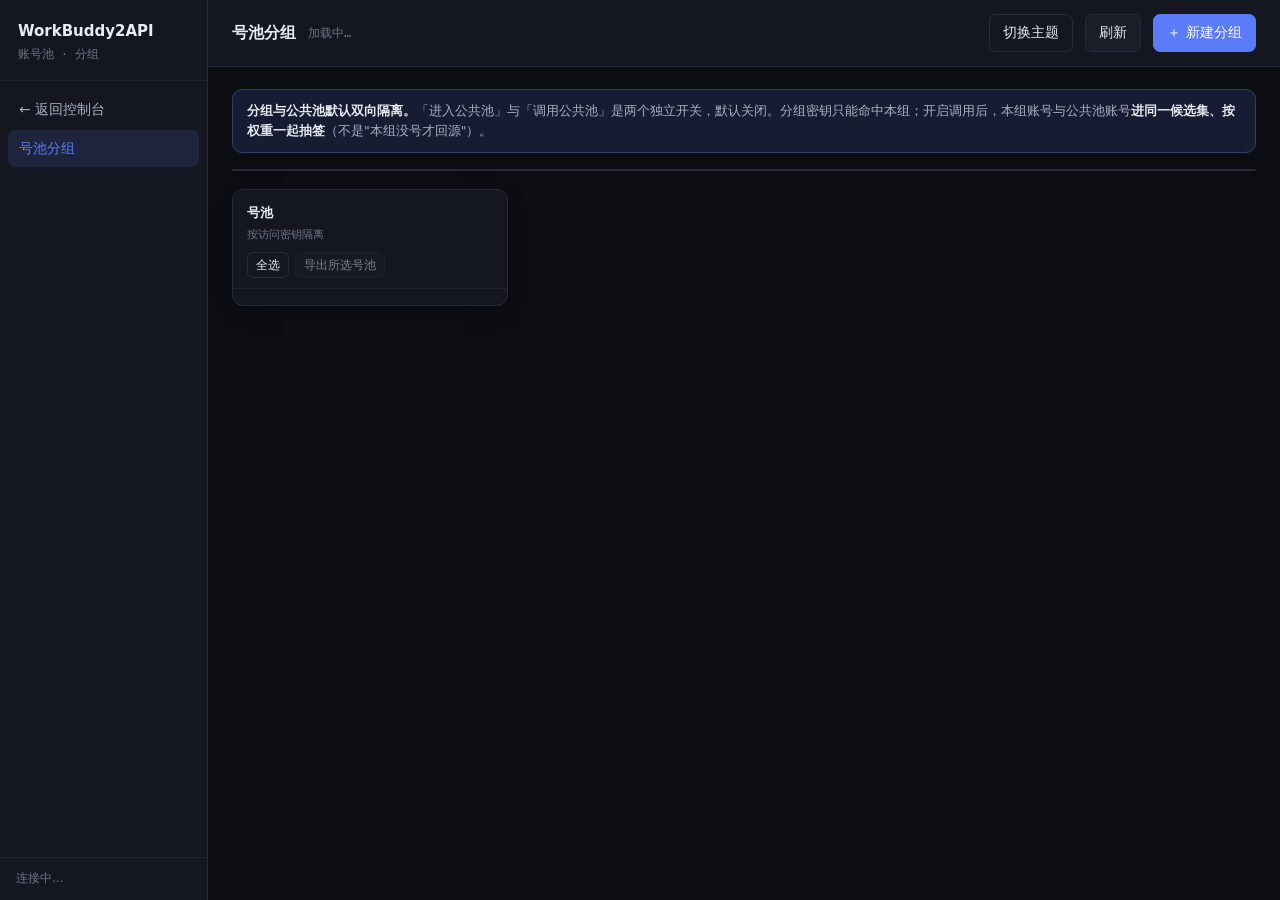
==== internal/panel/groups.html @ 98d79357 "feat(panel): 全部签到改弹窗逐号可见、401 失效自动归组、主页分组卡对齐分组页 三件事一起改：主页「全部签到」只把活丢给后台排程、页面看不到逐号结果； 401 失效号散落在各分组里没人收" ====
<!DOCTYPE html>
<html lang="zh-CN" data-theme="dark">
<head>
<meta charset="utf-8">
<meta name="viewport" content="width=device-width, initial-scale=1">
<title>WorkBuddy2API · 号池分组</title>
<style>
:root { --bg:#0c0e14; --surface:#14171f; --surface-2:#1a1e28; --raise:#202531; --line:#262c3a; --line-soft:#1e232e; --ink:#e8ebf2; --ink-2:#a8b0c2; --ink-3:#6b7488; --accent:#5b7cfa; --accent-ink:#fff; --accent-soft:rgba(91,124,250,.13); --ok:#3ddc97; --ok-soft:rgba(61,220,151,.12); --warn:#f5b544; --warn-soft:rgba(245,181,68,.12); --bad:#f0655f; --bad-soft:rgba(240,101,95,.12); --violet:#c084fc; --violet-soft:rgba(192,132,252,.12); --shadow:0 1px 2px rgba(0,0,0,.4),0 8px 24px -12px rgba(0,0,0,.5); --mono:ui-monospace,"Cascadia Mono","SF Mono",Consolas,monospace; --sans:system-ui,-apple-system,"Segoe UI","PingFang SC","Microsoft YaHei",sans-serif; }
[data-theme="light"] { --bg:#f4f5f8; --surface:#fff; --surface-2:#f8f9fb; --raise:#fff; --line:#e2e5ec; --line-soft:#eceef3; --ink:#14171f; --ink-2:#545c6e; --ink-3:#8b93a5; --accent:#3d5fe0; --accent-soft:rgba(61,95,224,.09); --ok:#0f9d63; --ok-soft:rgba(15,157,99,.1); --warn:#b47611; --warn-soft:rgba(180,118,17,.11); --bad:#cf3b34; --bad-soft:rgba(207,59,52,.09); --violet:#7c3aed; --violet-soft:rgba(124,58,237,.09); --shadow:0 1px 2px rgba(16,20,32,.06),0 8px 24px -14px rgba(16,20,32,.14); }
* { box-sizing:border-box; margin:0; padding:0; }
body { background:var(--bg); color:var(--ink); font:14px/1.55 var(--sans); -webkit-font-smoothing:antialiased; }
[hidden] { display:none!important; }
button { font:inherit; color:var(--ink); background:var(--surface-2); border:1px solid var(--line); border-radius:7px; padding:7px 13px; cursor:pointer; }
button:hover:not(:disabled) { border-color:var(--accent); }
button:disabled { opacity:.5; cursor:default; }
button.primary { background:var(--accent); border-color:var(--accent); color:#fff; font-weight:550; }
button.ghost { background:transparent; }
button.danger { color:var(--bad); }
button.xs { padding:3px 8px; font-size:12px; border-radius:6px; white-space:nowrap; }
input,select,textarea { font:inherit; color:var(--ink); background:var(--surface-2); border:1px solid var(--line); border-radius:7px; padding:7px 10px; width:100%; }
input:focus,select:focus,textarea:focus { outline:none; border-color:var(--accent); }
.shell { display:grid; grid-template-columns:208px 1fr; min-height:100vh; }
.nav { background:var(--surface); border-right:1px solid var(--line); display:flex; flex-direction:column; position:sticky; top:0; height:100vh; }
.brand { padding:20px 18px 16px; border-bottom:1px solid var(--line-soft); }
.brand .name { font-weight:650; font-size:15px; }
.brand .sub { color:var(--ink-3); font-size:11.5px; font-family:var(--mono); margin-top:3px; }
.nav ul { list-style:none; padding:10px 8px; flex:1; }
.nav a { display:flex; align-items:center; gap:10px; padding:8px 11px; margin-bottom:2px; color:var(--ink-2); text-decoration:none; border-radius:7px; font-size:13.5px; }
.nav a:hover { background:var(--surface-2); color:var(--ink); }
.nav a.on { background:var(--accent-soft); color:var(--accent); font-weight:550; }
.nav .sig { padding:12px 16px; border-top:1px solid var(--line-soft); font-size:11.5px; color:var(--ink-3); }
.main { min-width:0; }
.topbar { display:flex; align-items:center; gap:12px; padding:14px 24px; border-bottom:1px solid var(--line); background:var(--surface); position:sticky; top:0; z-index:20; flex-wrap:wrap; }
.topbar h2 { font-size:15.5px; font-weight:620; white-space:nowrap; }
.topbar .meta { color:var(--ink-3); font-size:12px; font-family:var(--mono); white-space:nowrap; }
.topbar .grow { flex:1; }
.view { padding:22px 24px 64px; max-width:1560px; margin:0 auto; }
.notice { display:flex; gap:10px; padding:11px 14px; border:1px solid color-mix(in srgb,var(--accent) 24%,var(--line)); background:var(--accent-soft); border-radius:10px; margin-bottom:16px; font-size:12.5px; color:var(--ink-2); line-height:1.6; }
.notice b { color:var(--ink); }
.stats { display:grid; grid-template-columns:repeat(5,1fr); border:1px solid var(--line); border-radius:11px; background:var(--surface); overflow:hidden; margin-bottom:18px; box-shadow:var(--shadow); }
.stat { padding:13px 16px; border-right:1px solid var(--line-soft); }
.stat:last-child { border-right:none; }
.stat .v { font:600 25px/1.15 var(--mono); white-space:nowrap; }
.stat .k { color:var(--ink-3); font-size:11.5px; margin-top:5px; }
.stat .k span { display:block; font-size:10.5px; opacity:.8; margin-top:1px; }
.stat.accent .v { color:var(--accent); } .stat.good .v { color:var(--ok); } .stat.warn .v { color:var(--warn); }
.box { background:var(--surface); border:1px solid var(--line); border-radius:11px; box-shadow:var(--shadow); overflow:hidden; }
.gp-layout { display:grid; grid-template-columns:276px minmax(0,1fr); gap:18px; align-items:start; }
.gp-layout > * { min-width:0; }
.gp-rail { position:sticky; top:82px; }
.rail-head { padding:13px 14px 10px; border-bottom:1px solid var(--line-soft); }
.rail-head .t { font-size:13px; font-weight:620; }
.rail-head .d { color:var(--ink-3); font-size:11px; margin-top:3px; }
.rail-list { padding:8px; }
.rail-tools { display:flex; gap:6px; margin-top:9px; align-items:center; }
.rail-tools .hint { font-size:11px; color:var(--ink-3); }
.pool-row { display:flex; align-items:center; gap:7px; margin-bottom:3px; }
.pool-row > input { width:auto; flex:none; margin:0; cursor:pointer; }
.pool-row > .pool-item { flex:1; min-width:0; margin-bottom:0; }
.pool-item { width:100%; display:grid; grid-template-columns:7px minmax(0,1fr) auto; gap:9px; align-items:center; text-align:left; padding:9px; border:1px solid transparent; background:transparent; border-radius:8px; margin-bottom:3px; color:var(--ink-2); }
.pool-item:hover { background:var(--surface-2); border-color:transparent; color:var(--ink); }
.pool-item.on { background:var(--accent-soft); border-color:color-mix(in srgb,var(--accent) 30%,transparent); color:var(--ink); }
.pool-item .gdot { width:7px; height:7px; border-radius:50%; background:var(--c,var(--ink-3)); }
.pool-item.public .gdot { background:var(--accent); }
.pool-item b { display:block; font-size:13px; font-weight:550; overflow:hidden; text-overflow:ellipsis; white-space:nowrap; }
.pool-item em { display:block; font-style:normal; font-size:10.5px; color:var(--ink-3); margin-top:2px; overflow:hidden; text-overflow:ellipsis; white-space:nowrap; }
.pool-item .cnt { font:600 12px var(--mono); color:var(--ink-3); }
.rail-sec { display:flex; align-items:center; gap:6px; padding:13px 14px 5px; color:var(--ink-3); font-size:10.5px; letter-spacing:.06em; }
.rail-sec button { margin-left:auto; padding:1px 7px; font-size:14px; background:transparent; border-color:transparent; }
.detail-head { display:flex; align-items:flex-start; gap:14px; margin-bottom:14px; flex-wrap:wrap; }
.dh-title { display:flex; align-items:flex-start; gap:11px; min-width:0; }
.group-mark { width:11px; height:11px; border-radius:50%; background:var(--c); margin-top:7px; flex:none; }
.dh-title h1 { font-size:19px; font-weight:650; overflow:hidden; text-overflow:ellipsis; white-space:nowrap; }
.dh-title .sub { font-size:11.5px; color:var(--ink-3); margin-top:3px; font-family:var(--mono); }
.dh-acts { display:flex; gap:6px; align-items:center; margin-left:auto; flex-wrap:wrap; }
.tag { display:inline-flex; align-items:center; gap:5px; padding:1px 9px; border-radius:999px; font-size:11.5px; white-space:nowrap; }
.tag.ok { background:var(--ok-soft); color:var(--ok); } .tag.warn { background:var(--warn-soft); color:var(--warn); } .tag.bad { background:var(--bad-soft); color:var(--bad); } .tag.mute { background:var(--surface-2); color:var(--ink-3); border:1px solid var(--line); } .tag.accent { background:var(--accent-soft); color:var(--accent); }
.gp-cards { display:grid; grid-template-columns:repeat(3,minmax(0,1fr)); gap:12px; margin-bottom:18px; }
.card { background:var(--surface); border:1px solid var(--line); border-radius:11px; box-shadow:var(--shadow); padding:14px 15px 12px; display:flex; flex-direction:column; min-width:0; }
.card.wide { grid-column:1/-1; }
.card-h { display:flex; align-items:center; gap:7px; margin-bottom:10px; flex-wrap:wrap; }
.card-h h3 { font-size:13px; font-weight:600; white-space:nowrap; }
.card-h .tag { margin-left:auto; }
.card .hint { font-size:11px; color:var(--ink-3); line-height:1.55; margin-top:8px; }
.card-f { display:flex; align-items:center; gap:8px; margin-top:auto; padding-top:11px; border-top:1px solid var(--line-soft); font-size:10.5px; color:var(--ink-3); }
.card-f .grow { flex:1; }
.card-f button { padding:2px 7px; font-size:11px; }
.kline { display:flex; align-items:center; gap:5px; background:var(--surface-2); border:1px solid var(--line); border-radius:8px; padding:6px 7px; }
.kline code { flex:1; min-width:0; overflow:hidden; text-overflow:ellipsis; white-space:nowrap; font:11.5px var(--mono); color:var(--accent); }
.kline button { padding:2px 7px; font-size:11px; flex:none; }
.proxy-line { display:flex; align-items:center; gap:8px; min-width:0; }
.proxy-line code { font:12px var(--mono); overflow:hidden; text-overflow:ellipsis; white-space:nowrap; }
.proto { padding:2px 7px; border-radius:4px; font:600 10px var(--mono); flex:none; }
.proto.http { color:#7aa2ff; background:rgba(91,124,250,.15); } .proto.socks5 { color:var(--violet); background:var(--violet-soft); } .proto.socks5h { color:var(--ok); background:var(--ok-soft); } .proto.direct { color:var(--ink-3); background:var(--surface-2); border:1px solid var(--line); }
.switch-row { display:flex; align-items:center; justify-content:space-between; gap:12px; padding:4px 0 2px; cursor:pointer; }
.switch-row + .switch-row { border-top:1px dashed var(--line-soft); margin-top:6px; padding-top:9px; }
.switch-row .sw-text b { display:block; font-size:12.5px; font-weight:550; color:var(--ink-2); }
.switch-row .sw-text em { display:block; font-style:normal; font-size:10.5px; color:var(--ink-3); margin-top:2px; }
.switch-row input { position:absolute; opacity:0; width:1px; height:1px; }
.switch-row .track { width:36px; height:21px; border-radius:999px; background:var(--line); position:relative; flex:none; }
.switch-row .track i { position:absolute; top:3px; left:3px; width:15px; height:15px; border-radius:50%; background:#fff; transition:transform .15s; }
.switch-row input:checked + .track { background:var(--accent); } .switch-row input:checked + .track i { transform:translateX(15px); }
.acc-wrap { max-height:560px; overflow:auto; }
.acc { width:100%; border-collapse:collapse; font-size:12.5px; min-width:820px; }
.acc th { text-align:left; font-size:11px; font-weight:500; color:var(--ink-3); padding:8px 10px; border-bottom:1px solid var(--line); position:sticky; top:0; background:var(--surface); z-index:1; white-space:nowrap; }
.acc td { padding:9px 10px; border-bottom:1px solid var(--line-soft); vertical-align:middle; }
.acc tbody tr:hover { background:var(--surface-2); }
.acc .mark { width:3px; padding:0; } .acc .mark i { display:block; width:3px; min-height:34px; background:var(--ok); } .acc tr.cool .mark i { background:var(--warn); } .acc tr.off .mark i { background:var(--bad); } .acc tr.paused .mark i { background:var(--ink-3); }
.who { min-width:130px; max-width:220px; } .who .nm { font-weight:550; } .who .id { font:10.5px var(--mono); color:var(--ink-3); overflow:hidden; text-overflow:ellipsis; white-space:nowrap; }
.num { font-family:var(--mono); font-size:12px; white-space:nowrap; }
.acts { display:flex; gap:4px; justify-content:flex-end; }
.box > header { display:flex; align-items:center; gap:10px; padding:12px 16px; border-bottom:1px solid var(--line-soft); flex-wrap:wrap; }
.box > header h3 { font-size:13.5px; font-weight:600; white-space:nowrap; }
.box > header .hint { font-size:11.5px; color:var(--ink-3); font-weight:400; }
.box > header .grow { flex:1; }
.box > header input { width:190px; }
.empty { padding:40px 20px; text-align:center; color:var(--ink-3); }
.empty .big { color:var(--ink-2); font-weight:550; font-size:14px; margin-bottom:5px; }
.acc .ck { width:30px; padding:0 4px 0 10px; } .acc .ck input { width:auto; margin:0; cursor:pointer; }
.table-foot { padding:9px 16px; border-top:1px solid var(--line-soft); background:var(--surface-2); font-size:11px; color:var(--ink-3); }
.veil { position:fixed; inset:0; background:rgba(6,8,13,.66); display:none; z-index:60; }
.veil.on { display:flex; align-items:center; justify-content:center; padding:20px; }
.dlg { background:var(--surface); border:1px solid var(--line); border-radius:13px; width:560px; max-width:100%; max-height:88vh; display:flex; flex-direction:column; box-shadow:0 24px 64px -24px rgba(0,0,0,.6); }
.dlg header { padding:16px 20px 12px; border-bottom:1px solid var(--line-soft); }
.dlg header h3 { font-size:15px; font-weight:620; }
.dlg header .hint { color:var(--ink-3); font-size:12px; margin-top:5px; line-height:1.55; }
.dlg .body { padding:17px 20px; overflow:auto; }
.dlg footer { padding:12px 20px; border-top:1px solid var(--line-soft); display:flex; gap:9px; align-items:center; }
.dlg footer .grow { flex:1; }
/* 本组测活弹窗：进度条 + 滚动待办清单（.qdot 五态与主页任务中心同款） */
.qprog { display:flex; align-items:center; gap:12px; }
.qprog .qbar { flex:1; height:4px; border-radius:3px; background:var(--surface-2); overflow:hidden; }
.qprog .qbar i { display:block; height:100%; width:0; background:var(--accent); border-radius:3px; transition:width .35s ease; }
.qprog .note { font-variant-numeric:tabular-nums; white-space:nowrap; color:var(--ink-3); font-size:12px; }
.qdot { width:7px; height:7px; border-radius:50%; flex:none; }
.qdot.done { background:var(--ok); } .qdot.run { background:var(--accent); animation:qpulse 1.2s ease-in-out infinite; }
.qdot.wait { background:none; border:1.5px solid var(--ink-3); } .qdot.err { background:var(--bad); } .qdot.skip { background:var(--ink-3); }
@keyframes qpulse { 50% { opacity:.35; } }
.alive-list { max-height:348px; overflow:auto; margin:14px -20px 0; border-top:1px solid var(--line-soft); }
.alive-row { display:grid; grid-template-columns:14px minmax(140px,190px) 92px minmax(0,1fr); gap:10px; align-items:center; padding:8px 20px; font-size:13px; border-bottom:1px solid var(--line-soft); }
.alive-row:last-child { border-bottom:none; }
/* 任务队列行：任务码列比测活宽一点（growth 码最长 Hp_Appearance / Sequential_Tasks_1），
   码与说明各自单行截断——溢出会挤掉说明列，长码看得见前几位也够定位。 */
.qrow { grid-template-columns:14px minmax(120px,170px) minmax(112px,150px) minmax(0,1fr); }
.qrow .note { color:var(--ink-3); font-size:12px; min-width:0; overflow:hidden; text-overflow:ellipsis; white-space:nowrap; }
.alive-row:hover { background:var(--surface-2); }
.alive-row .who { min-width:0; }
.alive-row .who .nm { font-weight:550; font-size:12.5px; overflow:hidden; text-overflow:ellipsis; white-space:nowrap; }
.alive-row .who .id { font:10.5px var(--mono); color:var(--ink-3); overflow:hidden; text-overflow:ellipsis; white-space:nowrap; }
.alive-row .st { font-size:12.5px; color:var(--ink-3); white-space:nowrap; }
.alive-row.run .st { color:var(--accent); } .alive-row.done .st { color:var(--ok); } .alive-row.err .st { color:var(--bad); }
.alive-row .msg { font-size:12px; color:var(--ink-2); overflow:hidden; text-overflow:ellipsis; white-space:nowrap; }
.alive-row .msg .mono { font-family:var(--mono); font-variant-numeric:tabular-nums; }
.alive-row.err .msg { color:var(--bad); }
.fld { display:block; margin-bottom:14px; } .fld .lb { display:block; font-size:12.5px; color:var(--ink-2); margin-bottom:5px; }
.grid2 { display:grid; grid-template-columns:1fr 1fr; gap:0 14px; }
.swatches { display:flex; gap:8px; }
.swatch { width:24px; height:24px; border-radius:50%; border:2px solid transparent; background:var(--c); padding:0; }
.swatch.on { border-color:var(--ink); }
.seg { display:inline-flex; gap:2px; background:var(--surface-2); border:1px solid var(--line); border-radius:9px; padding:3px; margin-bottom:8px; }
.seg button { border:0; background:transparent; padding:6px 16px; border-radius:7px; color:var(--ink-3); font:600 12px var(--mono); }
.seg button.on { background:var(--surface); color:var(--ink); }
.proxy-hint { font-size:11.5px; color:var(--ink-3); line-height:1.55; margin-bottom:14px; }
.testbox { border:1px solid var(--line); background:var(--surface-2); border-radius:8px; padding:9px 11px; font-size:11.5px; margin:4px 0 10px; }
.testbox.ok { border-color:var(--ok); background:var(--ok-soft); color:var(--ok); } .testbox.err { border-color:var(--bad); background:var(--bad-soft); color:var(--bad); }
.testbox .l2 { margin-top:5px; }
.testbox .l2 b { font-family:var(--mono); font-weight:600; }
.testbox .l2.warn { color:var(--warn); }
/* 提示词规则编辑器：三段（系统 / 用户 / 关键词替换）共用一套行样式。 */
.pr-sec { border:1px solid var(--line-soft); border-radius:9px; padding:10px 12px; margin-top:10px; background:var(--surface-2); }
.pr-sec-h { display:flex; align-items:center; gap:8px; }
.pr-sec-h b { font-size:12.5px; font-weight:600; color:var(--ink-2); }
.pr-sec-h em { font-style:normal; font-size:10.5px; color:var(--ink-3); }
.pr-sec-h .grow { flex:1; }
.pr-row { display:flex; gap:8px; align-items:flex-start; margin-top:8px; }
.pr-row textarea { min-height:64px; margin-top:0; }
.pr-row .pr-del { flex:none; margin-top:2px; }
.pr-kv input, .pr-kv select { margin-top:0; }
.pr-kv input { flex:1; }
.pr-kv select { flex:none; width:118px; }
.pr-arrow { color:var(--ink-3); font-size:12px; line-height:32px; flex:none; }
.pr-empty { font-size:11px; color:var(--ink-3); margin-top:7px; }
.code-area { width:100%; font:11.5px/1.6 var(--mono); background:var(--surface-2); border:1px solid var(--line); border-radius:8px; padding:10px; min-height:120px; margin-top:8px; }
.key-big { background:var(--surface-2); border:1px solid var(--line); border-radius:8px; padding:12px; font:13px/1.5 var(--mono); color:var(--accent); word-break:break-all; user-select:all; margin-bottom:12px; }
.radio { display:flex; gap:8px; padding:8px 10px; border:1px solid var(--line); border-radius:8px; margin-bottom:7px; font-size:12.5px; cursor:pointer; }
.radio input { width:auto; margin-top:2px; }
.modal-warn { border:1px solid color-mix(in srgb,var(--bad) 30%,var(--line)); background:var(--bad-soft); color:var(--bad); border-radius:8px; padding:9px 11px; font-size:11.5px; line-height:1.55; }
.tabs { display:inline-flex; gap:2px; background:var(--surface-2); border-radius:9px; padding:3px; }
.tabs .tab { border:0; background:transparent; padding:4px 14px; border-radius:7px; color:var(--ink-3); font:550 12.5px var(--sans); }
.tabs .tab.on { background:var(--surface); color:var(--ink); }
.url { background:var(--surface-2); border:1px solid var(--line); border-radius:8px; padding:10px; font:11.5px var(--mono); color:var(--accent); word-break:break-all; margin:8px 0 10px; user-select:all; }
.state { font-size:12.5px; color:var(--ink-2); } .state.ok { color:var(--ok); } .state.err { color:var(--bad); }
.dots::after { content:"…"; animation:blink 1.2s steps(4) infinite; } @keyframes blink { 50% { opacity:.3; } }
#toasts { position:fixed; right:20px; bottom:20px; z-index:90; display:flex; flex-direction:column; gap:8px; align-items:flex-end; }
.tst { background:var(--raise); border:1px solid var(--line); border-left:3px solid var(--ink-3); border-radius:8px; padding:10px 15px; font-size:13px; box-shadow:var(--shadow); max-width:400px; }
.tst.ok { border-left-color:var(--ok); } .tst.err { border-left-color:var(--bad); } .tst.warn { border-left-color:var(--warn); }
@media (max-width:1200px) { .gp-layout { grid-template-columns:1fr; } .gp-rail { position:static; } .rail-list { display:grid; grid-template-columns:repeat(2,minmax(0,1fr)); gap:2px 6px; } .rail-list .pool-item.public,.rail-sec { grid-column:1/-1; } .gp-cards { grid-template-columns:repeat(2,minmax(0,1fr)); } }
@media (max-width:760px) { .shell { grid-template-columns:1fr; } .nav { position:static; height:auto; }
.nav ul { display:flex; overflow-x:auto; } .nav a { white-space:nowrap; } .nav .sig,.brand { display:none; }
.topbar { padding:11px 14px; } .view { padding:16px 14px 48px; } .stats { grid-template-columns:repeat(2,1fr); } .stat { border-bottom:1px solid var(--line-soft); } .gp-cards { grid-template-columns:1fr; } .grid2 { grid-template-columns:1fr; } .dh-acts { width:100%; margin-left:0; } }
</style>
</head>
<body>
<div class="shell">
  <nav class="nav">
    <div class="brand"><div class="name">WorkBuddy2API</div><div class="sub">账号池 · 分组</div></div>
    <ul><li><a href="/panel/">← 返回控制台</a></li><li><a href="/panel/groups" class="on">号池分组</a></li></ul>
    <div class="sig"><span id="navState">连接中…</span></div>
  </nav>
  <div class="main">
    <div class="topbar">
      <h2>号池分组</h2><span class="meta" id="topMeta">加载中…</span><span class="grow"></span>
      <button class="ghost" id="btnTheme">切换主题</button>
      <button id="btnRefresh">刷新</button>
      <button class="primary" data-act="new-group">＋ 新建分组</button>
    </div>
    <div class="view">
      <div class="notice"><div><b>分组与公共池默认双向隔离。</b>「进入公共池」与「调用公共池」是两个独立开关，默认关闭。分组密钥只能命中本组；开启调用后，本组账号与公共池账号<b>进同一候选集、按权重一起抽签</b>（不是"本组没号才回源"）。</div></div>
      <div class="stats" id="stats"></div>
      <div class="gp-layout">
        <aside class="box gp-rail">
          <div class="rail-head"><div class="t">号池</div><div class="d">按访问密钥隔离</div><div class="rail-tools"><button class="xs ghost" data-act="sel-groups-all">全选</button><button class="xs" id="railExport" data-act="export-groups" disabled title="把所选号池的账号导出为 JSON（可按分组 / 跨分组多选）">导出所选号池</button></div></div>
          <div class="rail-list" id="railList"></div>
        </aside>
        <div id="detail"></div>
      </div>
    </div>
  </div>
</div>
<div id="toasts"></div>

<div class="veil" id="groupVeil"><div class="dlg" style="width:520px"><header><h3 id="groupTitle">新建分组</h3><div class="hint">分组拥有独立密钥、代理与账号集合。</div></header><div class="body"><label class="fld"><span class="lb">分组名称</span><input id="groupName" maxlength="32" placeholder="例如：客户 A · 生产"></label><div class="fld"><span class="lb">识别色</span><div class="swatches" id="groupColors"></div></div><label class="switch-row"><span class="sw-text"><b>允许本组账号进入公共池</b><em>默认关闭</em></span><input type="checkbox" id="groupShared"><span class="track"><i></i></span></label><label class="switch-row"><span class="sw-text"><b>允许本组调用公共池账号</b><em>与公共池账号共用候选集；默认关闭</em></span><input type="checkbox" id="groupCallPublic"><span class="track"><i></i></span></label></div><footer><span class="grow"></span><button data-act="close" data-target="groupVeil">取消</button><button class="primary" data-act="group-save">保存</button></footer></div></div>

<div class="veil" id="promptVeil"><div class="dlg" style="width:820px"><header><h3>提示词规则 <span id="promptGroupName" class="hint"></span></h3><div class="hint">开启后，本组密钥的 /v1/chat/completions 与 /v1/responses 请求按以下规则改写：系统提示词删除客户端全部 system / developer 后按配置顺序拼接注入；用户提示词作为 user 消息插到对话最前；关键词替换对请求消息文本生效（先替换、再注入，不会改动网关自己的提示词）。保存后下一个请求立即生效，无需重启。</div></header><div class="body"><label class="switch-row" style="margin-bottom:2px"><span class="sw-text"><b>启用本组提示词规则</b><em>关闭时保留全部规则但不再生效</em></span><input type="checkbox" id="promptEnabled"><span class="track"><i></i></span></label><div class="pr-sec"><div class="pr-sec-h"><b>系统提示词</b><em>多条按顺序拼接（空行分隔），整体替换客户端 system</em><span class="grow"></span><button class="xs ghost" data-act="prompt-add" data-role="system">＋ 添加</button></div><div id="promptSystemList"></div></div><div class="pr-sec"><div class="pr-sec-h"><b>用户提示词</b><em>作为 user 消息注入到对话最前</em><span class="grow"></span><button class="xs ghost" data-act="prompt-add" data-role="user">＋ 添加</button></div><div id="promptUserList"></div></div><div class="pr-sec"><div class="pr-sec-h"><b>关键词替换</b><em>请求里出现的关键词 → 替换为（留空 = 删除该词）</em><span class="grow"></span><button class="xs ghost" data-act="prompt-add" data-role="replace">＋ 添加</button></div><div id="promptReplaceList"></div></div><div class="hint" id="promptCount" style="margin-top:10px">系统 0 条 · 用户 0 条 · 关键词 0 条 · 共 0 字</div></div><footer><span class="grow"></span><button data-act="close" data-target="promptVeil">取消</button><button class="primary" data-act="prompt-save">保存（立即生效）</button></footer></div></div>

<div class="veil" id="proxyVeil"><div class="dlg" style="width:600px"><header><h3>网络代理</h3><div class="hint" id="proxyScope">本组全部出站请求（聊天、OAuth、余额、模型探测、签到/保活/旅行/活跃任务）都走此代理。</div></header><div class="body"><div class="seg" id="proxyTypes"><button data-type="http" data-act="proxy-type">HTTP</button><button data-type="socks5" data-act="proxy-type">SOCKS5</button><button data-type="socks5h" data-act="proxy-type">SOCKS5H</button></div><div class="proxy-hint" id="proxyHint"></div><div class="grid2"><label class="fld"><span class="lb">主机</span><input id="proxyHost" placeholder="127.0.0.1"></label><label class="fld"><span class="lb">端口</span><input id="proxyPort" type="number" placeholder="1080"></label></div><div class="grid2"><label class="fld"><span class="lb">用户名（可选）</span><input id="proxyUser"></label><label class="fld"><span class="lb">密码（可选）</span><input id="proxyPass" type="password"></label></div><div class="testbox" id="proxyTestBox" hidden></div><div class="hint">代理不可用时本组请求直接失败，不回落直连。</div></div><footer><button class="ghost" data-act="proxy-test">测试连接</button><button class="ghost danger" id="proxyClear" data-act="proxy-clear" hidden>清除代理（直连）</button><span class="grow"></span><button data-act="close" data-target="proxyVeil">取消</button><button class="primary" data-act="proxy-save">保存代理</button></footer></div></div>

<div class="veil" id="importVeil"><div class="dlg" style="width:680px"><header><h3>导入账号 <span id="importGroupName" class="hint"></span></h3><div class="tabs"><button class="tab on" data-act="import-tab" data-tab="single">单账号 JSON</button><button class="tab" data-act="import-tab" data-tab="batch">批量 JSON</button></div></header><div class="body"><div id="importSinglePanel"><div class="hint">粘贴单个账号对象，兼容 cockpit 与 auth 原始字段。</div><textarea id="importSingle" class="code-area" rows="8" placeholder='{"uid":"...","access_token":"...","refresh_token":"..."}'></textarea></div><div id="importBatchPanel" hidden><div class="hint">数组 [...] 或 {"accounts":[...]}；可一次选择多个 JSON 文件，自动合并去重。</div><input type="file" id="importFile" accept=".json,application/json" multiple style="margin:8px 0"><textarea id="importBatch" class="code-area" rows="8" placeholder='[{"uid":"...","access_token":"..."}]'></textarea></div><div class="hint" id="importParse" style="margin-top:8px">等待输入…</div></div><footer><span class="grow"></span><button data-act="close" data-target="importVeil">取消</button><button class="primary" data-act="import-do">开始导入</button></footer></div></div>

<div class="veil" id="addVeil"><div class="dlg" style="width:560px"><header><h3>添加账号 <span id="addGroupName" class="hint"></span></h3></header><div class="body"><div class="hint">浏览器 OAuth 登录，账号会直接落入当前分组；OAuth 请求走该组代理。</div><div style="height:10px"></div><label class="fld"><span class="lb">版本</span><select id="addRealm"><option value="cn">国内版 CN</option><option value="global">国际版 Global</option></select></label><button class="primary" data-act="start-login">获取授权链接</button><div id="addWait" hidden><div class="url" id="addUrl"></div><div class="state"><span class="dots">等待授权完成</span></div></div></div><footer><span class="grow"></span><button data-act="close" data-target="addVeil">关闭</button></footer></div></div>

<div class="veil" id="keyVeil" data-lock="1"><div class="dlg" style="width:560px"><header><h3>分组密钥</h3><div class="hint">之后可在分组详情点击「显示」随时查看；重新生成后旧密钥立即失效。</div></header><div class="body"><div class="key-big" id="keyBig"></div><div class="modal-warn">此密钥只能访问本组账号，不能访问公共池或其他分组。</div></div><footer><button class="ghost" data-act="copy-key">复制密钥</button><span class="grow"></span><button class="primary" data-act="close" data-target="keyVeil">我已保存</button></footer></div></div>

<div class="veil" id="exportVeil"><div class="dlg" style="width:620px"><header><h3>导出账号 JSON</h3><div class="hint">导出内容含登录凭证（access / refresh token），可在其他实例直接导入。请妥善保管。</div></header><div class="body">
<div class="tabs"><button class="tab on" data-act="export-tab" data-tab="pools">按号池（分组）</button><button class="tab" data-act="export-tab" data-tab="accounts">按勾选账号</button></div>
<div id="exportPoolsPanel"><div class="hint" style="margin-bottom:8px">勾选要导出的号池（可多选，跨分组一起导出）。「公共号池」= 未分组账号 + 开启共享的分组账号。</div><div id="exportPoolList"></div></div>
<div id="exportAccountsPanel" hidden><div class="hint" style="margin-bottom:8px">导出当前列表里勾选的账号（表格左上角复选框）。</div><div id="exportSelList" class="hint"></div></div>
<div class="hint" id="exportPreview" style="margin-top:10px"></div></div><footer><span class="grow"></span><button data-act="close" data-target="exportVeil">取消</button><button class="primary" data-act="export-do">导出 JSON</button></footer></div></div>

<div class="veil" id="moveVeil"><div class="dlg" style="width:460px"><header><h3>移动账号</h3><div class="hint" id="moveHint"></div></header><div class="body"><label class="fld"><span class="lb">目标号池</span><select id="moveTarget"></select></label><div class="hint">移动后立即按目标号池的密钥、代理与共享策略生效，账号凭证与状态保持不变。</div></div><footer><span class="grow"></span><button data-act="close" data-target="moveVeil">取消</button><button class="primary" data-act="move-do">移动</button></footer></div></div>

<div class="veil" id="confirmVeil" data-lock="1"><div class="dlg" style="width:500px"><header><h3 id="confirmTitle">确认</h3></header><div class="body" id="confirmBody"></div><footer><span class="grow"></span><button data-act="close" data-target="confirmVeil">取消</button><button class="danger" id="confirmYes" data-act="confirm-yes">确认</button></footer></div></div>

<!-- 本组测活：逐个账号发一句 hi，结果在可滚动的待办清单里逐条更新 -->
<div class="veil" id="aliveVeil">
  <div class="dlg" style="width:680px">
    <header>
      <h3>本组测活 <span class="hint" id="aliveTitle"></span></h3>
      <div class="hint">逐个向本组账号发一句 hi，验证账号此刻能否正常对话（每个账号消耗少量积分；<b>不改</b>选号 / 冷却 / 成功率统计）。结果逐条更新在下方清单。</div>
    </header>
    <div class="body" style="overflow:hidden;padding-bottom:6px">
      <div class="qprog"><div class="qbar"><i id="aliveBar"></i></div><span class="note" id="aliveProgText">准备中…</span></div>
      <div class="alive-list" id="aliveList"></div>
    </div>
    <footer>
      <span class="note" id="aliveSum"></span>
      <span class="grow"></span>
      <button class="ghost" data-act="alive-stop" id="aliveStop" disabled>停止</button>
      <button class="primary" data-act="close" data-target="aliveVeil" id="btnAliveClose">关闭</button>
    </footer>
  </div>
</div>

<!-- 批量签到 / 余额：与主页「全部签到」同构——进度条 + 逐号结果清单 + 停止 -->
<div class="veil" id="batchVeil">
  <div class="dlg" style="width:720px">
    <header>
      <h3><span id="batchTitle">批量执行</span> <span class="hint" id="batchScope"></span></h3>
      <div class="hint" id="batchDesc">逐个账号执行，结果逐条更新在下方清单。</div>
    </header>
    <div class="body" style="overflow:hidden;padding-bottom:6px">
      <div class="qprog"><div class="qbar"><i id="batchBar"></i></div><span class="note" id="batchProgText">准备中…</span></div>
      <div class="alive-list" id="batchList"></div>
    </div>
    <footer>
      <span class="note" id="batchSum"></span>
      <span class="grow"></span>
      <button class="ghost" data-act="batch-stop" id="batchStop" disabled>停止</button>
      <button class="primary" data-act="close" data-target="batchVeil">关闭</button>
    </footer>
  </div>
</div>

<!-- 积分任务：与主页同一套交互（接受 / 领取 / 一键完成），在本页弹窗而不是深链回主页 -->
<div class="veil" id="taskVeil">
  <div class="dlg" style="width:940px">
    <header>
      <h3>积分任务 <span class="hint" id="taskWho"></span></h3>
      <div class="hint">查询上游任务进度；「接受」为报名（幂等），「领取」在进度达标后可用。所有操作走网关，无需外部脚本。</div>
    </header>
    <div class="body">
      <div class="state" id="taskState"><span class="dots">加载中</span></div>
      <div class="acc-wrap">
        <table class="acc" id="taskTable" hidden>
          <thead><tr><th class="mark" aria-hidden="true"></th><th>任务</th><th>进度</th><th>奖励</th><th>状态</th><th class="c-acts"></th></tr></thead>
          <tbody id="taskBody"></tbody>
        </table>
      </div>
    </div>
    <footer>
      <span class="grow"></span>
      <button id="btnTaskAcceptAll">全部接受</button>
      <button id="btnTaskAutoAll" class="primary">一键完成可自动任务</button>
      <button id="btnTaskReload">重新查询</button>
      <button id="btnCloseTask">关闭</button>
    </footer>
  </div>
</div>

<!-- 账号实时模型列表：与主页同一套交互（该账号直连上游拉取，不读网关缓存） -->
<div class="veil" id="accModelVeil">
  <div class="dlg" style="width:900px">
    <header>
      <h3>账号模型列表 <span class="hint" id="accModelWho"></span></h3>
      <div class="hint" id="accModelMeta">用该账号直连上游实时拉取，不读网关缓存；「变化」列对比同账号上一次拉取结果（首次拉取只建基线）。</div>
    </header>
    <div class="body">
      <div class="state" id="accModelState"><span class="dots">拉取中</span></div>
      <div class="acc-wrap">
        <table class="acc" id="accModelTable" hidden>
          <thead><tr><th class="mark" aria-hidden="true"></th><th>模型</th><th>积分倍率</th><th>默认档</th><th>思考档位</th><th>上下文</th><th>变化</th></tr></thead>
          <tbody id="accModelBody"></tbody>
        </table>
      </div>
    </div>
    <footer>
      <span class="grow"></span>
      <button id="btnAccModelReload">重新拉取</button>
      <button id="btnCloseAccModel" class="primary">关闭</button>
    </footer>
  </div>
</div>

<!-- 本组任务执行：队列进度在本页弹窗里跟，不必跳到任务中心（关掉弹窗不会中断队列） -->
<div class="veil" id="queueVeil">
  <div class="dlg" style="width:720px">
    <header>
      <h3>任务执行进度 <span class="hint" id="queueTitle"></span></h3>
      <div class="hint">账号并发执行、账号内串行。关闭本弹窗<strong>不会</strong>中断队列，后台继续跑。</div>
    </header>
    <div class="body" style="overflow:hidden;padding-bottom:6px">
      <div class="qprog"><div class="qbar"><i id="queueBar"></i></div><span class="note" id="queueProgText">准备中…</span></div>
      <div class="alive-list" id="queueList"></div>
    </div>
    <footer>
      <span class="note" id="queueSum"></span>
      <span class="grow"></span>
      <button id="btnQueueCenter" class="ghost" title="在任务中心看开学季 / 券码等完整视图（新标签页，主动打开）">任务中心</button>
      <button id="btnQueueClose" class="primary">关闭</button>
    </footer>
  </div>
</div>

<div class="veil" id="keyGate" data-lock="1"><div class="dlg" style="width:420px"><header><h3>需要访问密钥</h3><div class="hint">请输入 config.json 中的 api_key。</div></header><div class="body"><input type="password" id="gateKey" placeholder="api_key"><div class="state err" id="gateErr" hidden>密钥无效</div></div><footer><span class="grow"></span><button class="primary" data-act="gate-ok">进入</button></footer></div></div>

<script src="/panel/groups.js"></script>
</body>
</html>
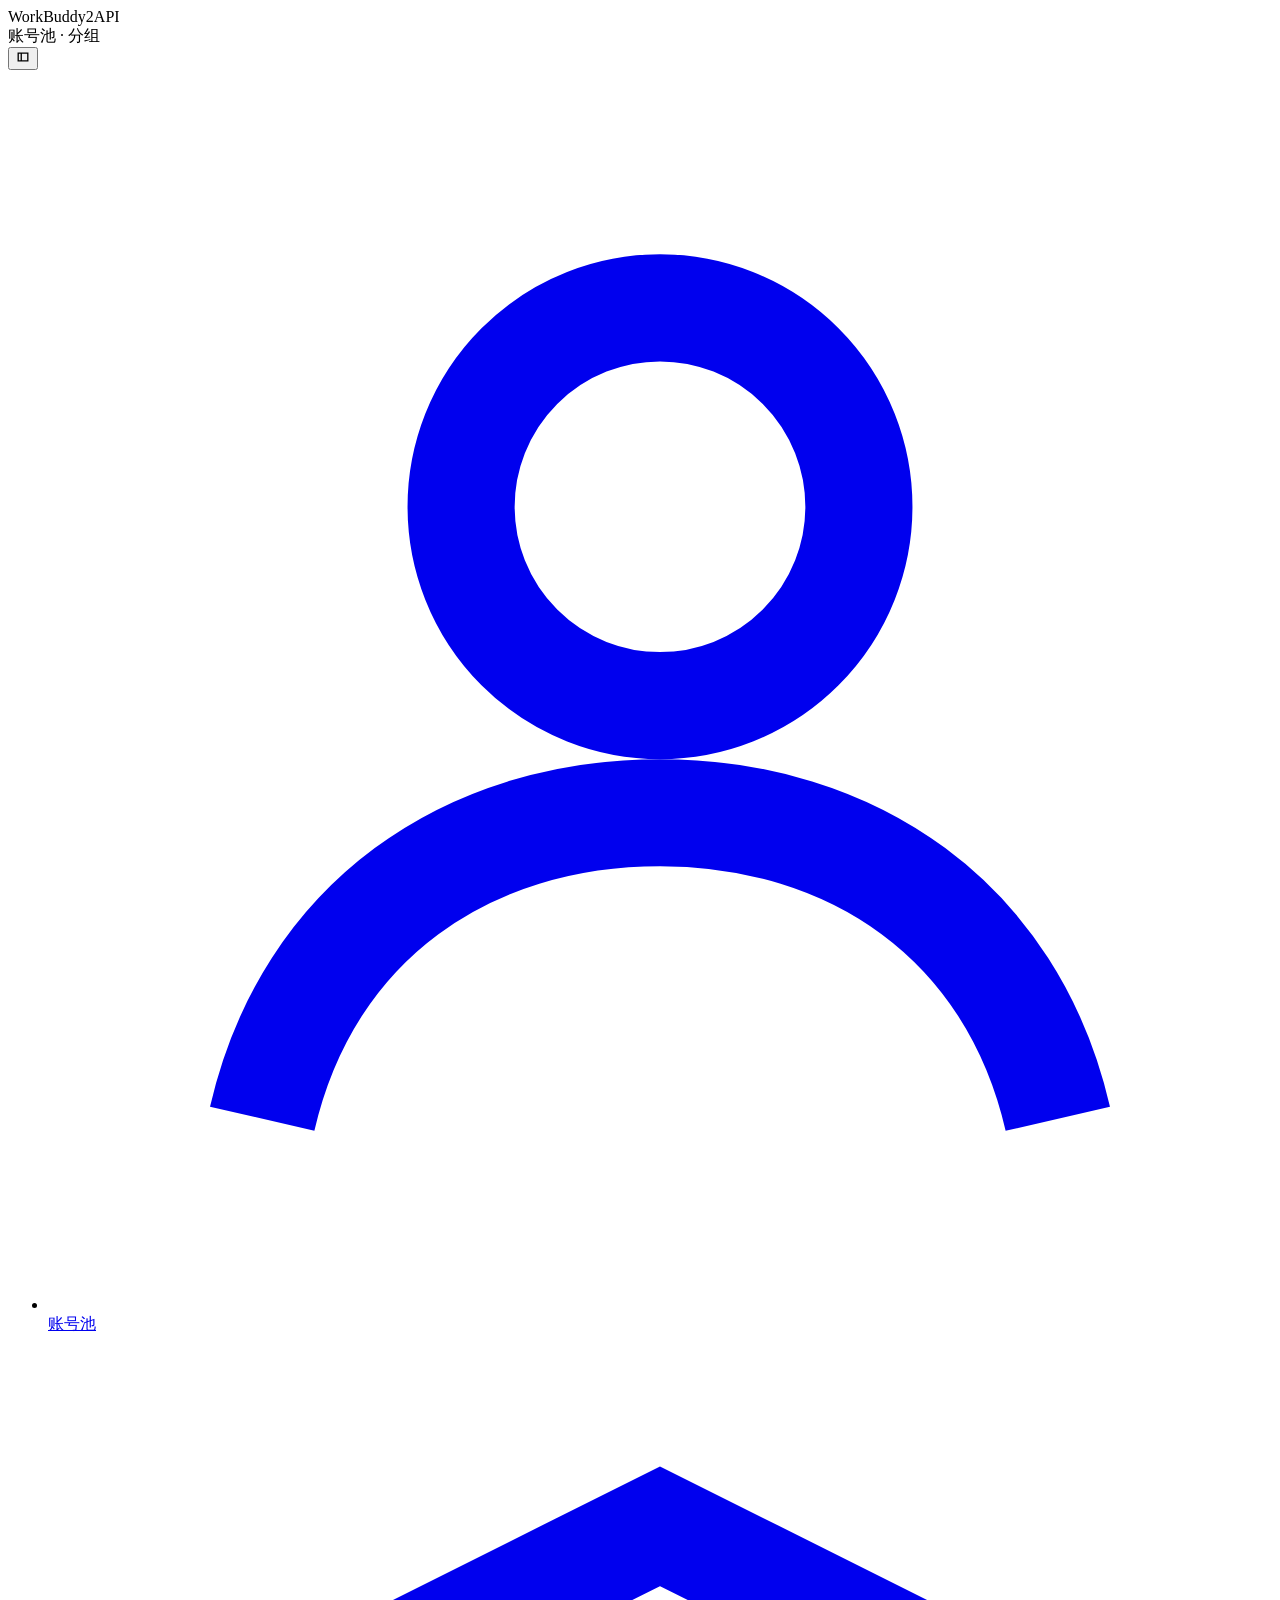
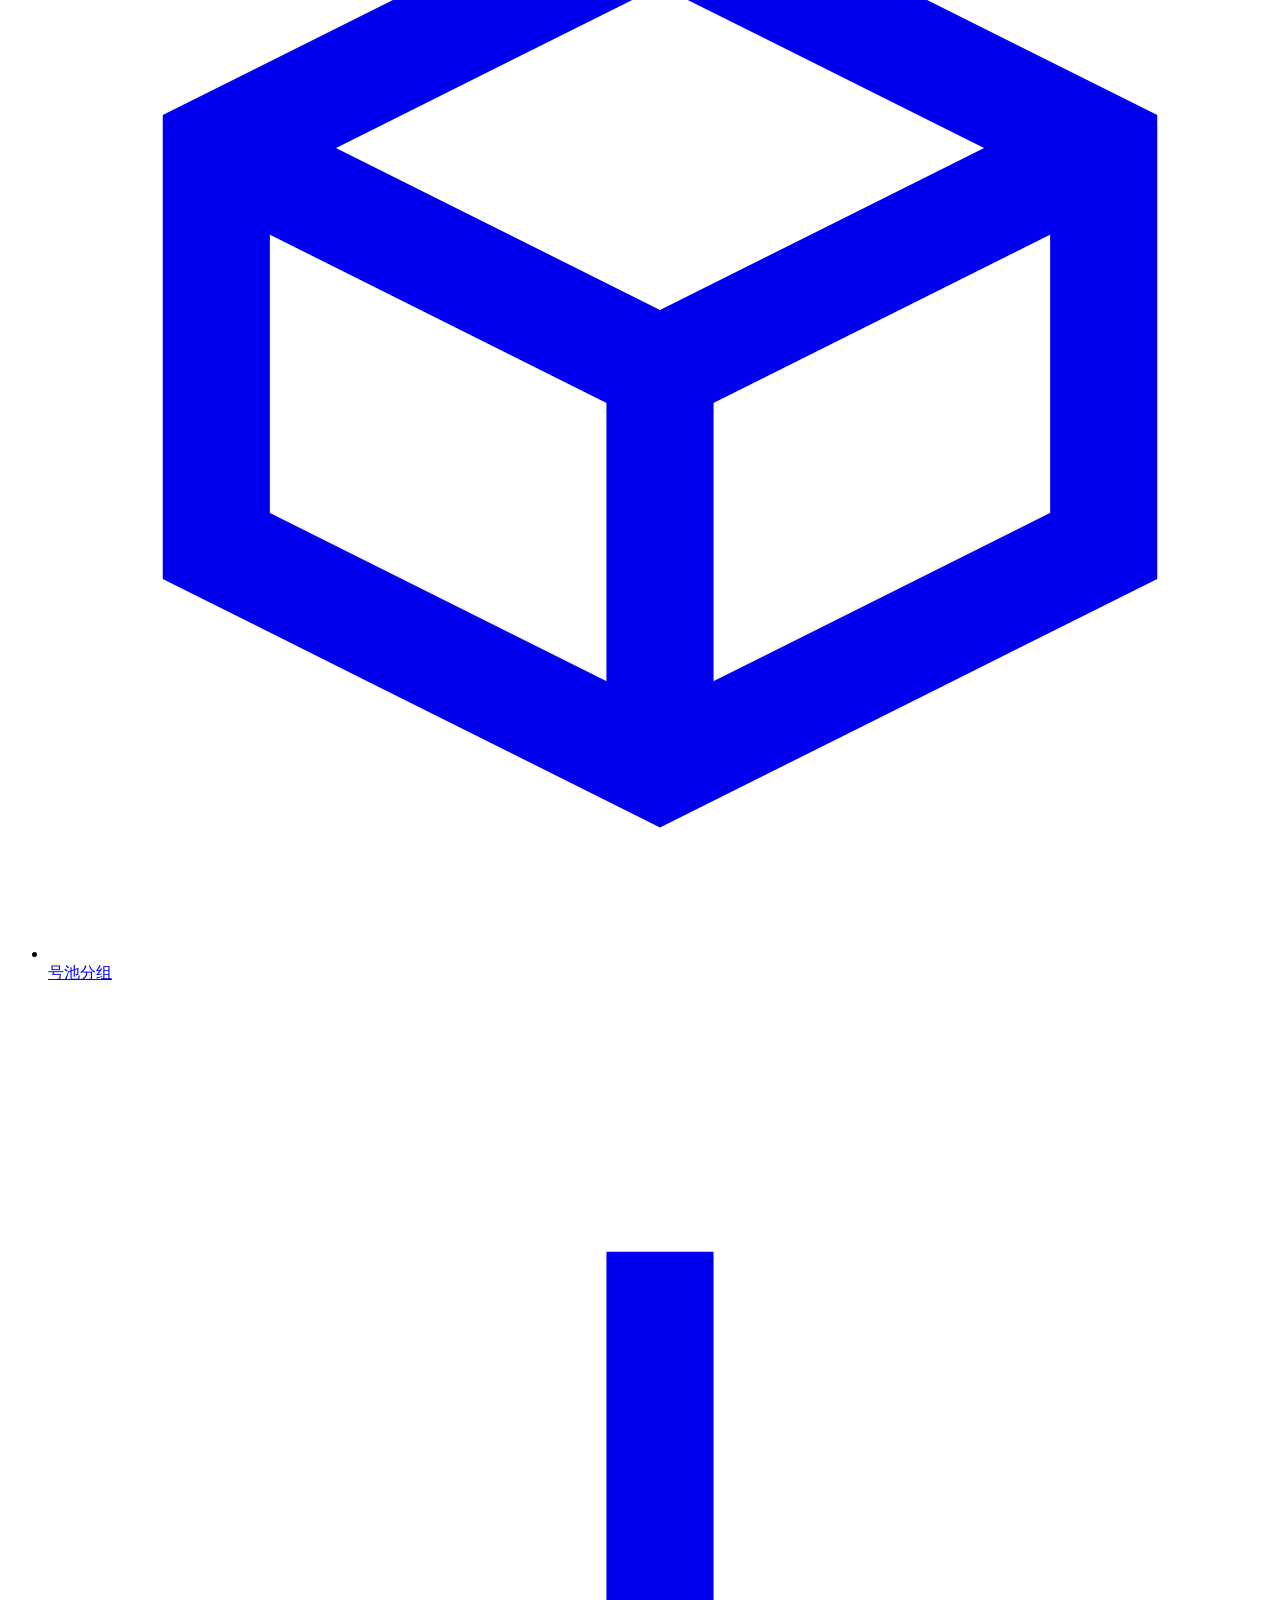
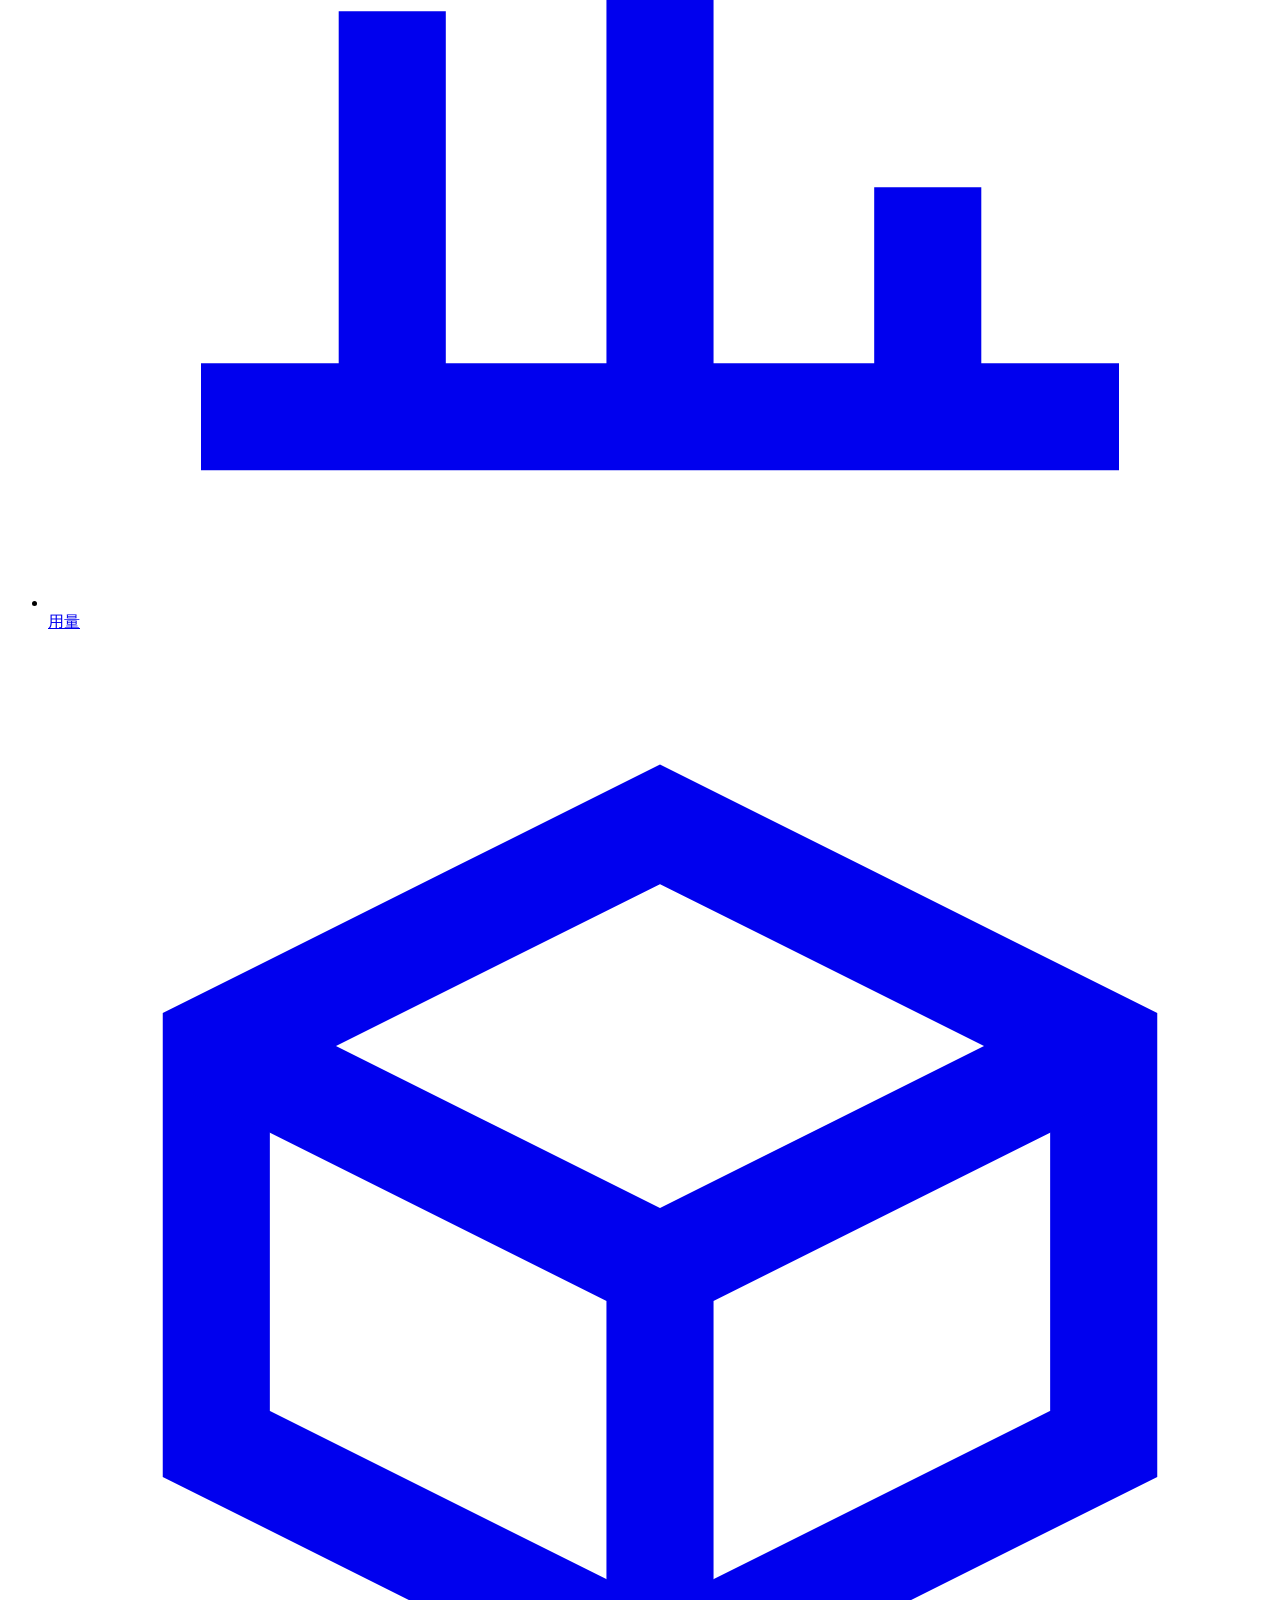
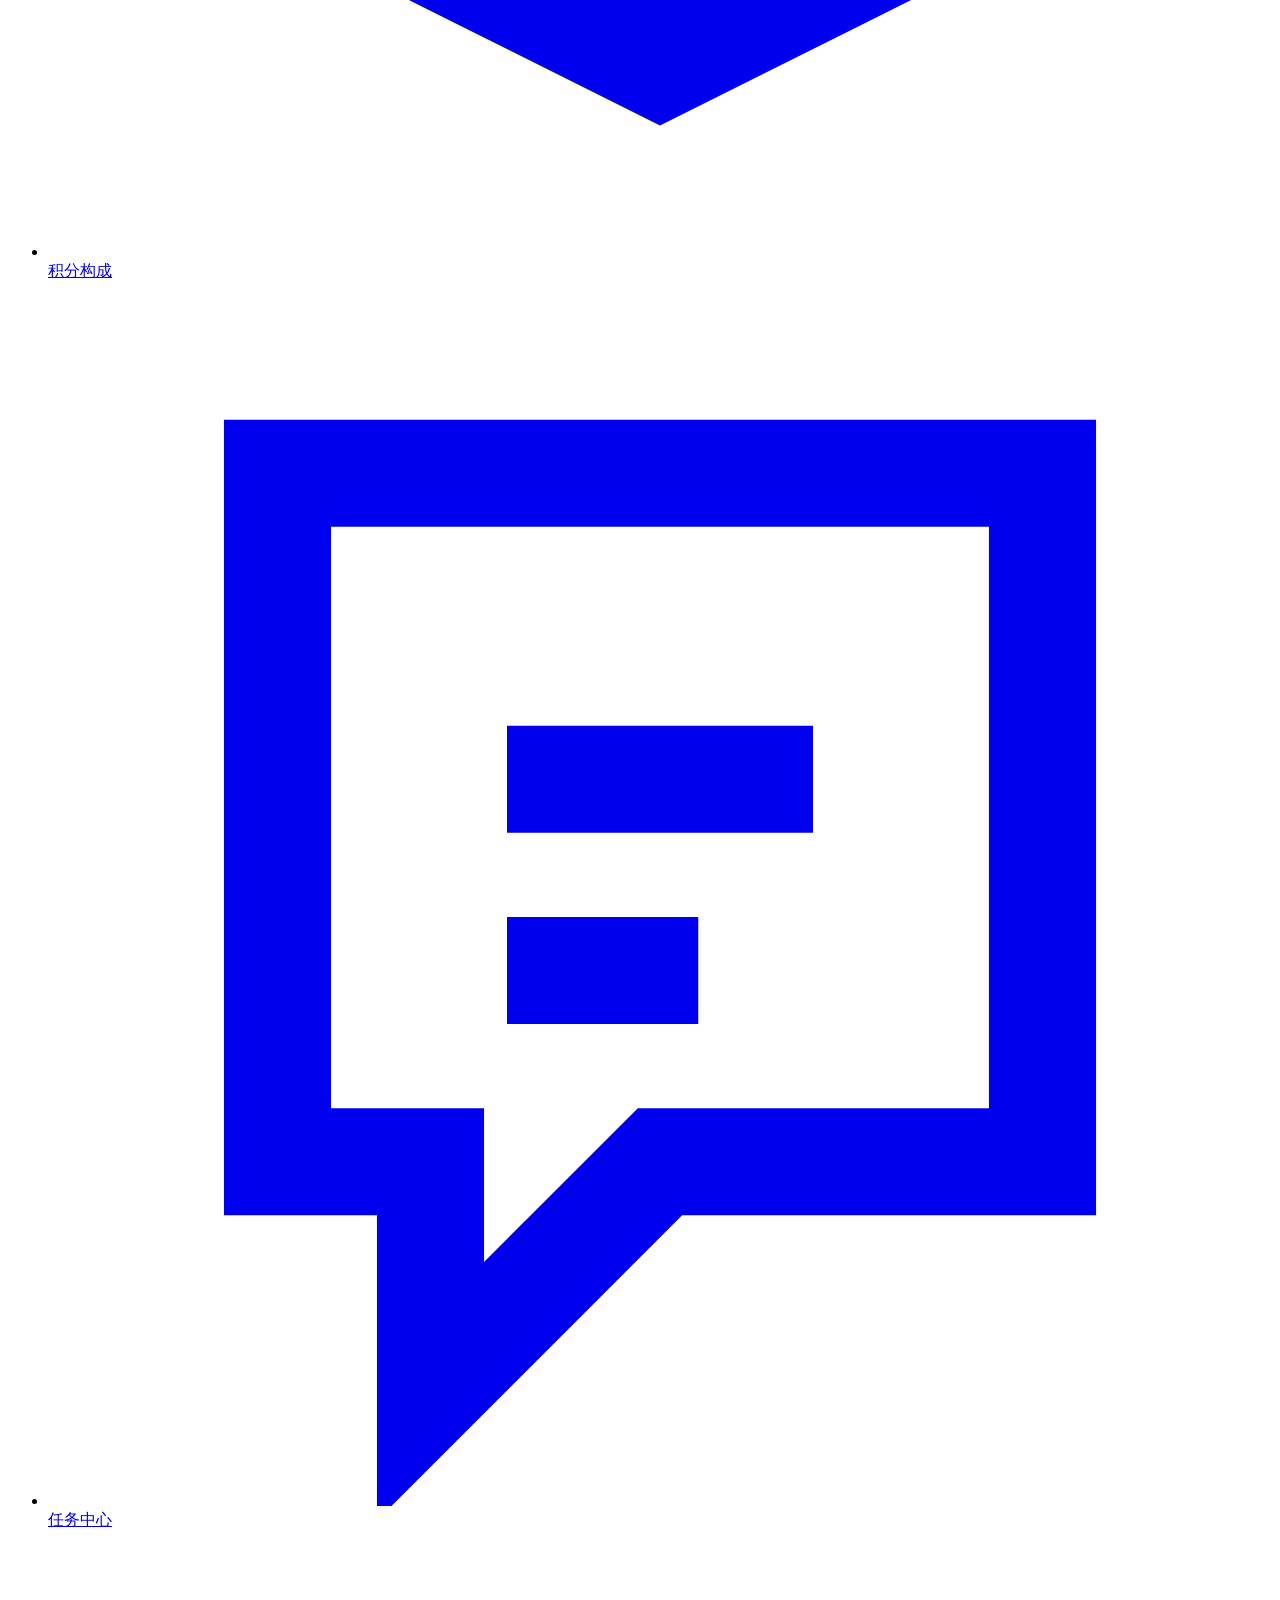
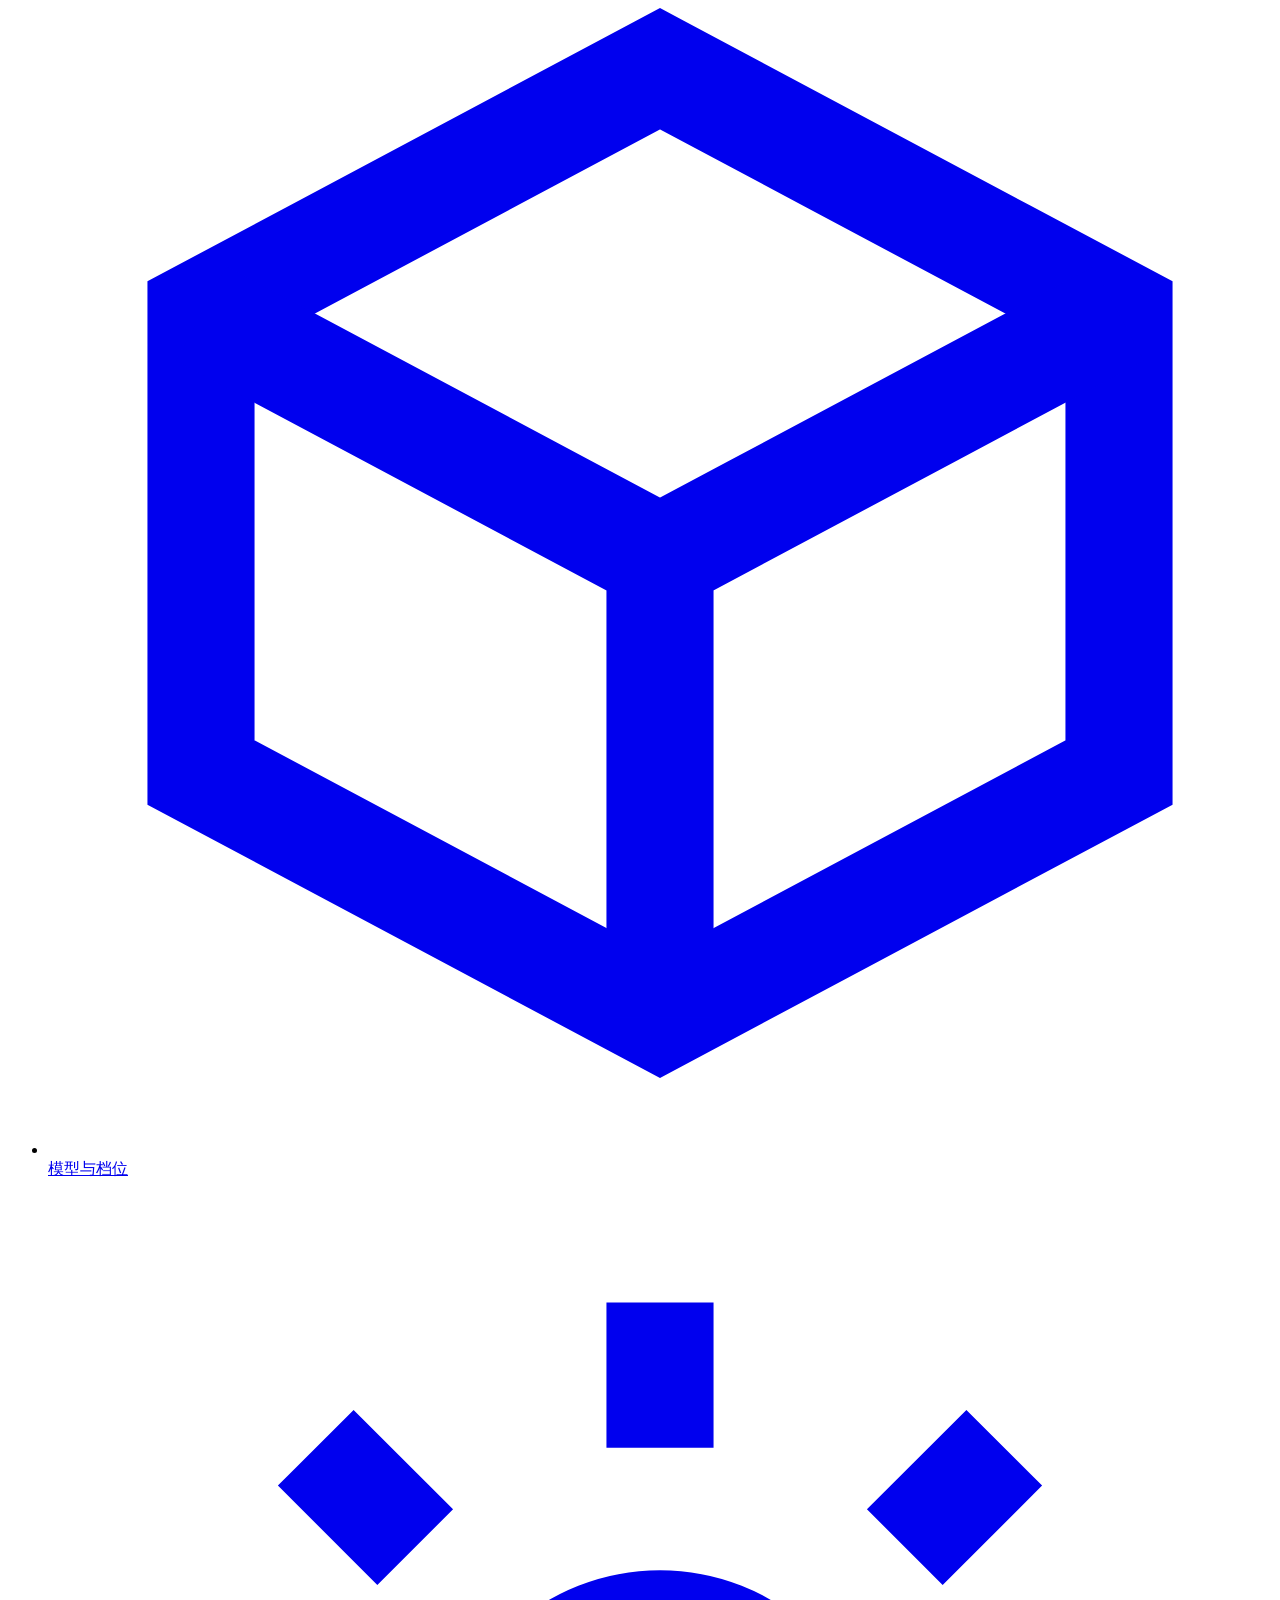
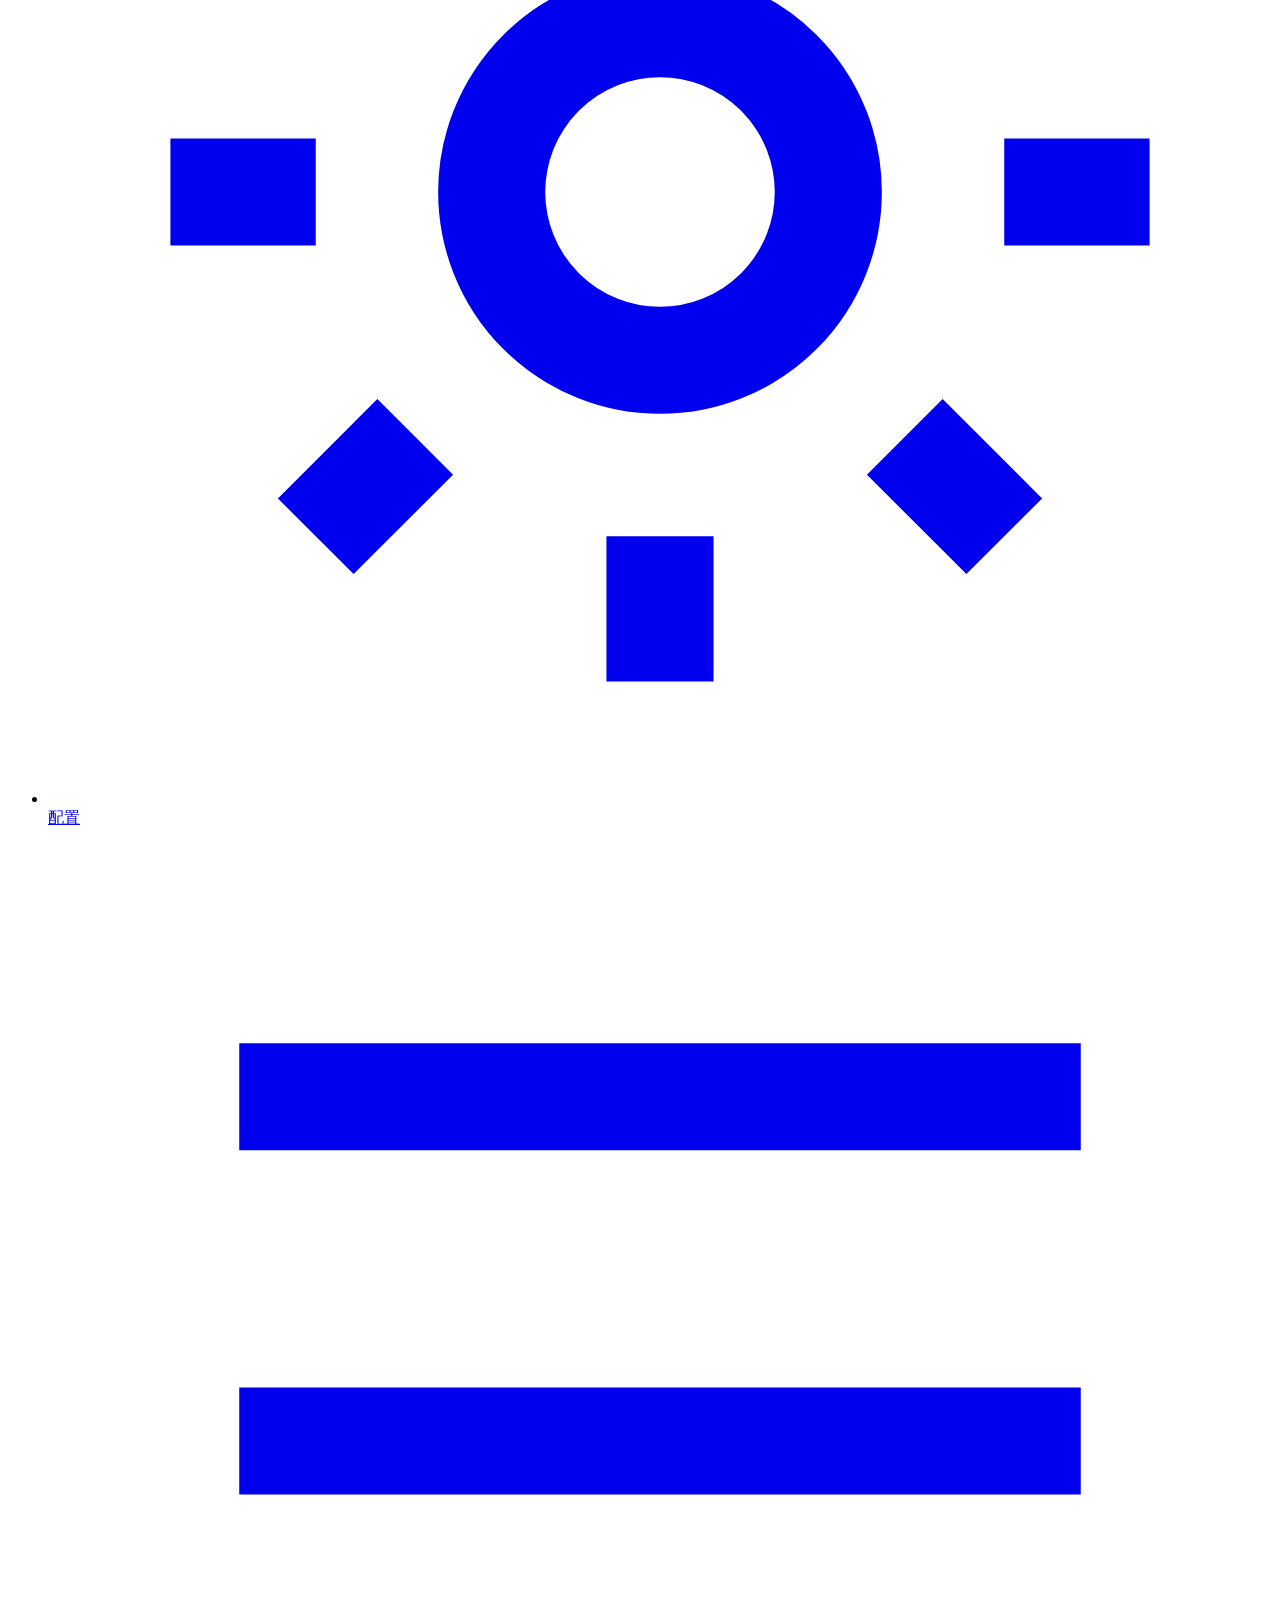
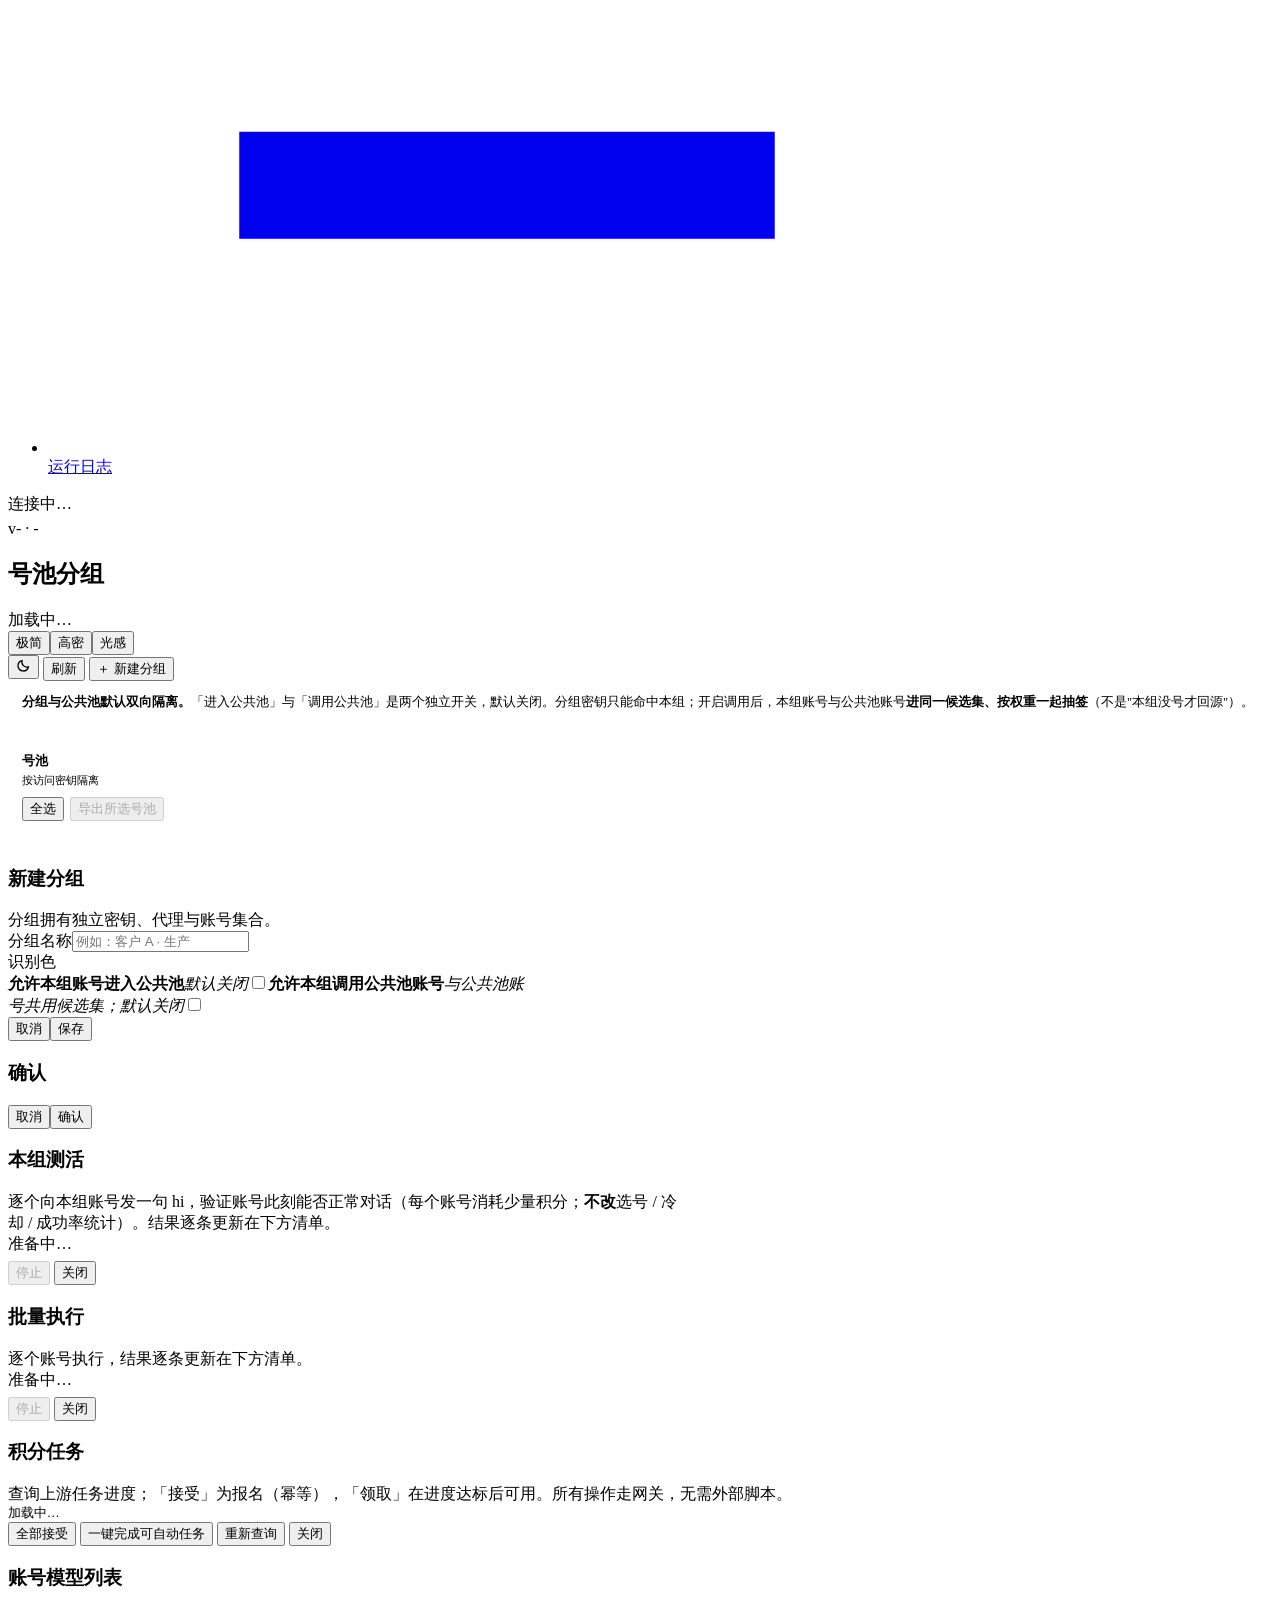
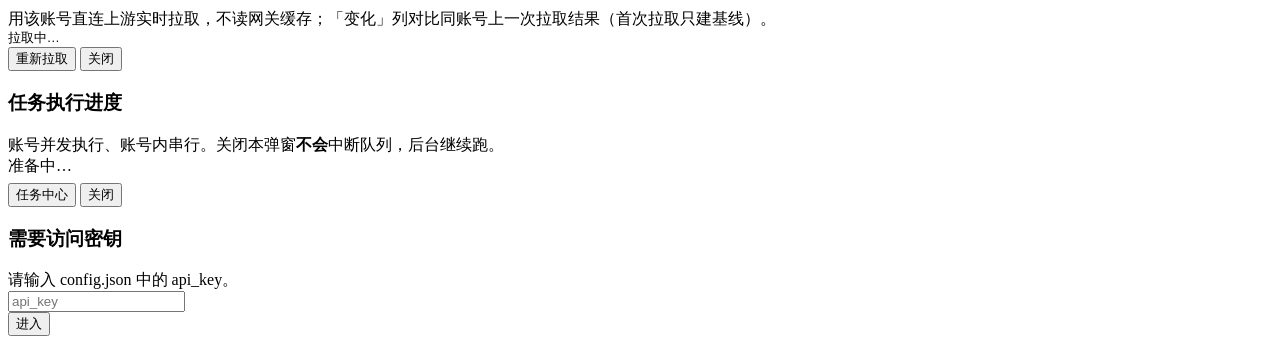
==== commit 3fb61ff7: "feat(panel): 抽离公共样式 panel.css，统一跨页侧栏导航并内置极简/高密/光感三套风格预设" ====
--- a/internal/panel/groups.html
+++ b/internal/panel/groups.html
@@ -4,47 +4,14 @@
 <meta charset="utf-8">
 <meta name="viewport" content="width=device-width, initial-scale=1">
 <title>WorkBuddy2API · 号池分组</title>
+<link rel="stylesheet" href="/panel/panel.css">
 <style>
-:root { --bg:#0c0e14; --surface:#14171f; --surface-2:#1a1e28; --raise:#202531; --line:#262c3a; --line-soft:#1e232e; --ink:#e8ebf2; --ink-2:#a8b0c2; --ink-3:#6b7488; --accent:#5b7cfa; --accent-ink:#fff; --accent-soft:rgba(91,124,250,.13); --ok:#3ddc97; --ok-soft:rgba(61,220,151,.12); --warn:#f5b544; --warn-soft:rgba(245,181,68,.12); --bad:#f0655f; --bad-soft:rgba(240,101,95,.12); --violet:#c084fc; --violet-soft:rgba(192,132,252,.12); --shadow:0 1px 2px rgba(0,0,0,.4),0 8px 24px -12px rgba(0,0,0,.5); --mono:ui-monospace,"Cascadia Mono","SF Mono",Consolas,monospace; --sans:system-ui,-apple-system,"Segoe UI","PingFang SC","Microsoft YaHei",sans-serif; }
-[data-theme="light"] { --bg:#f4f5f8; --surface:#fff; --surface-2:#f8f9fb; --raise:#fff; --line:#e2e5ec; --line-soft:#eceef3; --ink:#14171f; --ink-2:#545c6e; --ink-3:#8b93a5; --accent:#3d5fe0; --accent-soft:rgba(61,95,224,.09); --ok:#0f9d63; --ok-soft:rgba(15,157,99,.1); --warn:#b47611; --warn-soft:rgba(180,118,17,.11); --bad:#cf3b34; --bad-soft:rgba(207,59,52,.09); --violet:#7c3aed; --violet-soft:rgba(124,58,237,.09); --shadow:0 1px 2px rgba(16,20,32,.06),0 8px 24px -14px rgba(16,20,32,.14); }
-* { box-sizing:border-box; margin:0; padding:0; }
-body { background:var(--bg); color:var(--ink); font:14px/1.55 var(--sans); -webkit-font-smoothing:antialiased; }
-[hidden] { display:none!important; }
-button { font:inherit; color:var(--ink); background:var(--surface-2); border:1px solid var(--line); border-radius:7px; padding:7px 13px; cursor:pointer; }
-button:hover:not(:disabled) { border-color:var(--accent); }
-button:disabled { opacity:.5; cursor:default; }
-button.primary { background:var(--accent); border-color:var(--accent); color:#fff; font-weight:550; }
-button.ghost { background:transparent; }
-button.danger { color:var(--bad); }
-button.xs { padding:3px 8px; font-size:12px; border-radius:6px; white-space:nowrap; }
-input,select,textarea { font:inherit; color:var(--ink); background:var(--surface-2); border:1px solid var(--line); border-radius:7px; padding:7px 10px; width:100%; }
-input:focus,select:focus,textarea:focus { outline:none; border-color:var(--accent); }
-.shell { display:grid; grid-template-columns:208px 1fr; min-height:100vh; }
-.nav { background:var(--surface); border-right:1px solid var(--line); display:flex; flex-direction:column; position:sticky; top:0; height:100vh; }
-.brand { padding:20px 18px 16px; border-bottom:1px solid var(--line-soft); }
-.brand .name { font-weight:650; font-size:15px; }
-.brand .sub { color:var(--ink-3); font-size:11.5px; font-family:var(--mono); margin-top:3px; }
-.nav ul { list-style:none; padding:10px 8px; flex:1; }
-.nav a { display:flex; align-items:center; gap:10px; padding:8px 11px; margin-bottom:2px; color:var(--ink-2); text-decoration:none; border-radius:7px; font-size:13.5px; }
-.nav a:hover { background:var(--surface-2); color:var(--ink); }
-.nav a.on { background:var(--accent-soft); color:var(--accent); font-weight:550; }
-.nav .sig { padding:12px 16px; border-top:1px solid var(--line-soft); font-size:11.5px; color:var(--ink-3); }
-.main { min-width:0; }
-.topbar { display:flex; align-items:center; gap:12px; padding:14px 24px; border-bottom:1px solid var(--line); background:var(--surface); position:sticky; top:0; z-index:20; flex-wrap:wrap; }
-.topbar h2 { font-size:15.5px; font-weight:620; white-space:nowrap; }
-.topbar .meta { color:var(--ink-3); font-size:12px; font-family:var(--mono); white-space:nowrap; }
-.topbar .grow { flex:1; }
-.view { padding:22px 24px 64px; max-width:1560px; margin:0 auto; }
+/* 分组页特有样式。设计令牌、通用组件（按钮 / 表格 / 弹层 / 测活行 / toast）、
+   导航与顶栏布局均已抽到 /panel/panel.css（两页共用），此处不再重复。 */
 .notice { display:flex; gap:10px; padding:11px 14px; border:1px solid color-mix(in srgb,var(--accent) 24%,var(--line)); background:var(--accent-soft); border-radius:10px; margin-bottom:16px; font-size:12.5px; color:var(--ink-2); line-height:1.6; }
 .notice b { color:var(--ink); }
-.stats { display:grid; grid-template-columns:repeat(5,1fr); border:1px solid var(--line); border-radius:11px; background:var(--surface); overflow:hidden; margin-bottom:18px; box-shadow:var(--shadow); }
-.stat { padding:13px 16px; border-right:1px solid var(--line-soft); }
-.stat:last-child { border-right:none; }
-.stat .v { font:600 25px/1.15 var(--mono); white-space:nowrap; }
-.stat .k { color:var(--ink-3); font-size:11.5px; margin-top:5px; }
+/* 统计卡副行小字（#stats 生成的 .k 内 <span>） */
 .stat .k span { display:block; font-size:10.5px; opacity:.8; margin-top:1px; }
-.stat.accent .v { color:var(--accent); } .stat.good .v { color:var(--ok); } .stat.warn .v { color:var(--warn); }
-.box { background:var(--surface); border:1px solid var(--line); border-radius:11px; box-shadow:var(--shadow); overflow:hidden; }
 .gp-layout { display:grid; grid-template-columns:276px minmax(0,1fr); gap:18px; align-items:start; }
 .gp-layout > * { min-width:0; }
 .gp-rail { position:sticky; top:82px; }
@@ -73,10 +40,8 @@
 .dh-title h1 { font-size:19px; font-weight:650; overflow:hidden; text-overflow:ellipsis; white-space:nowrap; }
 .dh-title .sub { font-size:11.5px; color:var(--ink-3); margin-top:3px; font-family:var(--mono); }
 .dh-acts { display:flex; gap:6px; align-items:center; margin-left:auto; flex-wrap:wrap; }
-.tag { display:inline-flex; align-items:center; gap:5px; padding:1px 9px; border-radius:999px; font-size:11.5px; white-space:nowrap; }
-.tag.ok { background:var(--ok-soft); color:var(--ok); } .tag.warn { background:var(--warn-soft); color:var(--warn); } .tag.bad { background:var(--bad-soft); color:var(--bad); } .tag.mute { background:var(--surface-2); color:var(--ink-3); border:1px solid var(--line); } .tag.accent { background:var(--accent-soft); color:var(--accent); }
 .gp-cards { display:grid; grid-template-columns:repeat(3,minmax(0,1fr)); gap:12px; margin-bottom:18px; }
-.card { background:var(--surface); border:1px solid var(--line); border-radius:11px; box-shadow:var(--shadow); padding:14px 15px 12px; display:flex; flex-direction:column; min-width:0; }
+/* .card 基础样式在 panel.css（与 .box 同一视觉语言），这里只留分组页卡片的结构变体 */
 .card.wide { grid-column:1/-1; }
 .card-h { display:flex; align-items:center; gap:7px; margin-bottom:10px; flex-wrap:wrap; }
 .card-h h3 { font-size:13px; font-weight:600; white-space:nowrap; }
@@ -92,71 +57,17 @@
 .proxy-line code { font:12px var(--mono); overflow:hidden; text-overflow:ellipsis; white-space:nowrap; }
 .proto { padding:2px 7px; border-radius:4px; font:600 10px var(--mono); flex:none; }
 .proto.http { color:#7aa2ff; background:rgba(91,124,250,.15); } .proto.socks5 { color:var(--violet); background:var(--violet-soft); } .proto.socks5h { color:var(--ok); background:var(--ok-soft); } .proto.direct { color:var(--ink-3); background:var(--surface-2); border:1px solid var(--line); }
-.switch-row { display:flex; align-items:center; justify-content:space-between; gap:12px; padding:4px 0 2px; cursor:pointer; }
-.switch-row + .switch-row { border-top:1px dashed var(--line-soft); margin-top:6px; padding-top:9px; }
-.switch-row .sw-text b { display:block; font-size:12.5px; font-weight:550; color:var(--ink-2); }
-.switch-row .sw-text em { display:block; font-style:normal; font-size:10.5px; color:var(--ink-3); margin-top:2px; }
-.switch-row input { position:absolute; opacity:0; width:1px; height:1px; }
-.switch-row .track { width:36px; height:21px; border-radius:999px; background:var(--line); position:relative; flex:none; }
-.switch-row .track i { position:absolute; top:3px; left:3px; width:15px; height:15px; border-radius:50%; background:#fff; transition:transform .15s; }
-.switch-row input:checked + .track { background:var(--accent); } .switch-row input:checked + .track i { transform:translateX(15px); }
+/* 分组页的表格容器（列更多、表头吸顶；与 panel.css 的 .acc-wrap 同值，保留页面自治） */
 .acc-wrap { max-height:560px; overflow:auto; }
-.acc { width:100%; border-collapse:collapse; font-size:12.5px; min-width:820px; }
-.acc th { text-align:left; font-size:11px; font-weight:500; color:var(--ink-3); padding:8px 10px; border-bottom:1px solid var(--line); position:sticky; top:0; background:var(--surface); z-index:1; white-space:nowrap; }
-.acc td { padding:9px 10px; border-bottom:1px solid var(--line-soft); vertical-align:middle; }
-.acc tbody tr:hover { background:var(--surface-2); }
-.acc .mark { width:3px; padding:0; } .acc .mark i { display:block; width:3px; min-height:34px; background:var(--ok); } .acc tr.cool .mark i { background:var(--warn); } .acc tr.off .mark i { background:var(--bad); } .acc tr.paused .mark i { background:var(--ink-3); }
-.who { min-width:130px; max-width:220px; } .who .nm { font-weight:550; } .who .id { font:10.5px var(--mono); color:var(--ink-3); overflow:hidden; text-overflow:ellipsis; white-space:nowrap; }
-.num { font-family:var(--mono); font-size:12px; white-space:nowrap; }
-.acts { display:flex; gap:4px; justify-content:flex-end; }
-.box > header { display:flex; align-items:center; gap:10px; padding:12px 16px; border-bottom:1px solid var(--line-soft); flex-wrap:wrap; }
-.box > header h3 { font-size:13.5px; font-weight:600; white-space:nowrap; }
-.box > header .hint { font-size:11.5px; color:var(--ink-3); font-weight:400; }
-.box > header .grow { flex:1; }
+/* 表格上方的账号级动作条（acct_actions.js 生成），位置与主页分组卡片一致 */
+.box > .gbar { padding:8px 16px; border-bottom:1px solid var(--line-soft); background:var(--surface-2); }
 .box > header input { width:190px; }
-.empty { padding:40px 20px; text-align:center; color:var(--ink-3); }
-.empty .big { color:var(--ink-2); font-weight:550; font-size:14px; margin-bottom:5px; }
 .acc .ck { width:30px; padding:0 4px 0 10px; } .acc .ck input { width:auto; margin:0; cursor:pointer; }
 .table-foot { padding:9px 16px; border-top:1px solid var(--line-soft); background:var(--surface-2); font-size:11px; color:var(--ink-3); }
-.veil { position:fixed; inset:0; background:rgba(6,8,13,.66); display:none; z-index:60; }
-.veil.on { display:flex; align-items:center; justify-content:center; padding:20px; }
-.dlg { background:var(--surface); border:1px solid var(--line); border-radius:13px; width:560px; max-width:100%; max-height:88vh; display:flex; flex-direction:column; box-shadow:0 24px 64px -24px rgba(0,0,0,.6); }
-.dlg header { padding:16px 20px 12px; border-bottom:1px solid var(--line-soft); }
-.dlg header h3 { font-size:15px; font-weight:620; }
-.dlg header .hint { color:var(--ink-3); font-size:12px; margin-top:5px; line-height:1.55; }
-.dlg .body { padding:17px 20px; overflow:auto; }
-.dlg footer { padding:12px 20px; border-top:1px solid var(--line-soft); display:flex; gap:9px; align-items:center; }
-.dlg footer .grow { flex:1; }
-/* 本组测活弹窗：进度条 + 滚动待办清单（.qdot 五态与主页任务中心同款） */
-.qprog { display:flex; align-items:center; gap:12px; }
-.qprog .qbar { flex:1; height:4px; border-radius:3px; background:var(--surface-2); overflow:hidden; }
-.qprog .qbar i { display:block; height:100%; width:0; background:var(--accent); border-radius:3px; transition:width .35s ease; }
-.qprog .note { font-variant-numeric:tabular-nums; white-space:nowrap; color:var(--ink-3); font-size:12px; }
-.qdot { width:7px; height:7px; border-radius:50%; flex:none; }
-.qdot.done { background:var(--ok); } .qdot.run { background:var(--accent); animation:qpulse 1.2s ease-in-out infinite; }
-.qdot.wait { background:none; border:1.5px solid var(--ink-3); } .qdot.err { background:var(--bad); } .qdot.skip { background:var(--ink-3); }
-@keyframes qpulse { 50% { opacity:.35; } }
-.alive-list { max-height:348px; overflow:auto; margin:14px -20px 0; border-top:1px solid var(--line-soft); }
-.alive-row { display:grid; grid-template-columns:14px minmax(140px,190px) 92px minmax(0,1fr); gap:10px; align-items:center; padding:8px 20px; font-size:13px; border-bottom:1px solid var(--line-soft); }
-.alive-row:last-child { border-bottom:none; }
 /* 任务队列行：任务码列比测活宽一点（growth 码最长 Hp_Appearance / Sequential_Tasks_1），
    码与说明各自单行截断——溢出会挤掉说明列，长码看得见前几位也够定位。 */
 .qrow { grid-template-columns:14px minmax(120px,170px) minmax(112px,150px) minmax(0,1fr); }
 .qrow .note { color:var(--ink-3); font-size:12px; min-width:0; overflow:hidden; text-overflow:ellipsis; white-space:nowrap; }
-.alive-row:hover { background:var(--surface-2); }
-.alive-row .who { min-width:0; }
-.alive-row .who .nm { font-weight:550; font-size:12.5px; overflow:hidden; text-overflow:ellipsis; white-space:nowrap; }
-.alive-row .who .id { font:10.5px var(--mono); color:var(--ink-3); overflow:hidden; text-overflow:ellipsis; white-space:nowrap; }
-.alive-row .st { font-size:12.5px; color:var(--ink-3); white-space:nowrap; }
-.alive-row.run .st { color:var(--accent); } .alive-row.done .st { color:var(--ok); } .alive-row.err .st { color:var(--bad); }
-.alive-row .msg { font-size:12px; color:var(--ink-2); overflow:hidden; text-overflow:ellipsis; white-space:nowrap; }
-.alive-row .msg .mono { font-family:var(--mono); font-variant-numeric:tabular-nums; }
-.alive-row.err .msg { color:var(--bad); }
-.fld { display:block; margin-bottom:14px; } .fld .lb { display:block; font-size:12.5px; color:var(--ink-2); margin-bottom:5px; }
-.grid2 { display:grid; grid-template-columns:1fr 1fr; gap:0 14px; }
-.swatches { display:flex; gap:8px; }
-.swatch { width:24px; height:24px; border-radius:50%; border:2px solid transparent; background:var(--c); padding:0; }
-.swatch.on { border-color:var(--ink); }
 .seg { display:inline-flex; gap:2px; background:var(--surface-2); border:1px solid var(--line); border-radius:9px; padding:3px; margin-bottom:8px; }
 .seg button { border:0; background:transparent; padding:6px 16px; border-radius:7px; color:var(--ink-3); font:600 12px var(--mono); }
 .seg button.on { background:var(--surface); color:var(--ink); }
@@ -184,33 +95,42 @@
 .key-big { background:var(--surface-2); border:1px solid var(--line); border-radius:8px; padding:12px; font:13px/1.5 var(--mono); color:var(--accent); word-break:break-all; user-select:all; margin-bottom:12px; }
 .radio { display:flex; gap:8px; padding:8px 10px; border:1px solid var(--line); border-radius:8px; margin-bottom:7px; font-size:12.5px; cursor:pointer; }
 .radio input { width:auto; margin-top:2px; }
+.cfg-io { display:flex; gap:8px; align-items:center; flex-wrap:wrap; margin:0 0 10px; } .cfg-io .hint { font-size:11.5px; } .cfg-io .grow { flex:1; } .cfg-io-sum { border:1px solid var(--line); border-radius:9px; overflow:hidden; margin-bottom:10px; background:var(--surface); } .cfg-io-sum .row { display:flex; gap:10px; padding:7px 10px; font-size:12.5px; border-top:1px solid var(--line-soft); } .cfg-io-sum .row:first-child { border-top:0; } .cfg-io-sum .k { width:74px; flex:none; color:var(--ink-3); } .cfg-io-sum .v { flex:1; min-width:0; word-break:break-word; }
 .modal-warn { border:1px solid color-mix(in srgb,var(--bad) 30%,var(--line)); background:var(--bad-soft); color:var(--bad); border-radius:8px; padding:9px 11px; font-size:11.5px; line-height:1.55; }
-.tabs { display:inline-flex; gap:2px; background:var(--surface-2); border-radius:9px; padding:3px; }
-.tabs .tab { border:0; background:transparent; padding:4px 14px; border-radius:7px; color:var(--ink-3); font:550 12.5px var(--sans); }
-.tabs .tab.on { background:var(--surface); color:var(--ink); }
 .url { background:var(--surface-2); border:1px solid var(--line); border-radius:8px; padding:10px; font:11.5px var(--mono); color:var(--accent); word-break:break-all; margin:8px 0 10px; user-select:all; }
 .state { font-size:12.5px; color:var(--ink-2); } .state.ok { color:var(--ok); } .state.err { color:var(--bad); }
 .dots::after { content:"…"; animation:blink 1.2s steps(4) infinite; } @keyframes blink { 50% { opacity:.3; } }
-#toasts { position:fixed; right:20px; bottom:20px; z-index:90; display:flex; flex-direction:column; gap:8px; align-items:flex-end; }
-.tst { background:var(--raise); border:1px solid var(--line); border-left:3px solid var(--ink-3); border-radius:8px; padding:10px 15px; font-size:13px; box-shadow:var(--shadow); max-width:400px; }
-.tst.ok { border-left-color:var(--ok); } .tst.err { border-left-color:var(--bad); } .tst.warn { border-left-color:var(--warn); }
 @media (max-width:1200px) { .gp-layout { grid-template-columns:1fr; } .gp-rail { position:static; } .rail-list { display:grid; grid-template-columns:repeat(2,minmax(0,1fr)); gap:2px 6px; } .rail-list .pool-item.public,.rail-sec { grid-column:1/-1; } .gp-cards { grid-template-columns:repeat(2,minmax(0,1fr)); } }
-@media (max-width:760px) { .shell { grid-template-columns:1fr; } .nav { position:static; height:auto; }
-.nav ul { display:flex; overflow-x:auto; } .nav a { white-space:nowrap; } .nav .sig,.brand { display:none; }
-.topbar { padding:11px 14px; } .view { padding:16px 14px 48px; } .stats { grid-template-columns:repeat(2,1fr); } .stat { border-bottom:1px solid var(--line-soft); } .gp-cards { grid-template-columns:1fr; } .grid2 { grid-template-columns:1fr; } .dh-acts { width:100%; margin-left:0; } }
+@media (max-width:760px) { .gp-cards { grid-template-columns:1fr; } .grid2 { grid-template-columns:1fr; } .dh-acts { width:100%; margin-left:0; } }
 </style>
 </head>
 <body>
 <div class="shell">
   <nav class="nav">
-    <div class="brand"><div class="name">WorkBuddy2API</div><div class="sub">账号池 · 分组</div></div>
-    <ul><li><a href="/panel/">← 返回控制台</a></li><li><a href="/panel/groups" class="on">号池分组</a></li></ul>
-    <div class="sig"><span id="navState">连接中…</span></div>
+    <div class="brand">
+      <div class="brand-text"><div class="name">WorkBuddy2API</div><div class="sub" id="navSub">账号池 · 分组</div></div>
+      <button class="icon ghost nav-toggle" id="btnNavCollapse" title="折叠 / 展开侧边栏" aria-label="折叠侧边栏"><svg viewBox="0 0 16 16" width="14" height="14" fill="none" stroke="currentColor" stroke-width="1.5"><path d="M2.5 3.5h11v9h-11z"/><path d="M6 3.5v9"/></svg></button>
+    </div>
+    <ul>
+      <li><a href="/panel/#accounts" title="账号池"><svg viewBox="0 0 16 16" fill="none" stroke="currentColor" stroke-width="1.4"><circle cx="8" cy="5.5" r="2.6"/><path d="M2.8 13.5c.6-2.6 2.7-4 5.2-4s4.6 1.4 5.2 4"/></svg><span class="nav-label">账号池</span></a></li>
+      <li><a href="/panel/groups" class="on" title="号池分组"><svg viewBox="0 0 16 16" fill="none" stroke="currentColor" stroke-width="1.4"><path d="M2.2 5.4 8 2.5l5.8 2.9v5.2L8 13.5l-5.8-2.9z"/><path d="M2.2 5.4 8 8.3l5.8-2.9M8 8.3v5.2"/></svg><span class="nav-label">号池分组</span></a></li>
+      <li><a href="/panel/#usage" title="用量"><svg viewBox="0 0 16 16" fill="none" stroke="currentColor" stroke-width="1.4"><path d="M2 13.5h12"/><path d="M4.5 13.5V8.2M8 13.5V3.5M11.5 13.5v-3"/></svg><span class="nav-label">用量</span></a></li>
+      <li><a href="/panel/#packages" title="积分构成"><svg viewBox="0 0 16 16" fill="none" stroke="currentColor" stroke-width="1.4"><path d="M2.2 5.4 8 2.5l5.8 2.9v5.2L8 13.5l-5.8-2.9z"/><path d="M2.2 5.4 8 8.3l5.8-2.9M8 8.3v5.2"/></svg><span class="nav-label">积分构成</span></a></li>
+      <li><a href="/panel/#taskscenter" title="任务中心"><svg viewBox="0 0 16 16" fill="none" stroke="currentColor" stroke-width="1.4"><path d="M3 2.5h10v9H8l-3 3v-3H3z"/><path d="M6 6.5h4M6 9h2.5"/></svg><span class="nav-label">任务中心</span></a></li>
+      <li><a href="/panel/#models" title="模型与档位"><svg viewBox="0 0 16 16" fill="none" stroke="currentColor" stroke-width="1.4"><path d="M8 1.8 14 5v6L8 14.2 2 11V5z"/><path d="M2 5l6 3.2L14 5M8 8.2v6"/></svg><span class="nav-label">模型与档位</span></a></li>
+      <li><a href="/panel/#config" title="配置"><svg viewBox="0 0 16 16" fill="none" stroke="currentColor" stroke-width="1.4"><circle cx="8" cy="8" r="2.2"/><path d="M8 1.6v1.9M8 12.5v1.9M1.6 8h1.9M12.5 8h1.9M3.5 3.5l1.3 1.3M11.2 11.2l1.3 1.3M12.5 3.5l-1.3 1.3M4.8 11.2l-1.3 1.3"/></svg><span class="nav-label">配置</span></a></li>
+      <li><a href="/panel/#logs" title="运行日志"><svg viewBox="0 0 16 16" fill="none" stroke="currentColor" stroke-width="1.4"><path d="M2.5 3.5h11M2.5 8h11M2.5 12.5h7"/></svg><span class="nav-label">运行日志</span></a></li>
+    </ul>
+    <div class="sig">
+      <div class="row"><span class="pulse" id="navPulse"></span><span class="sig-text" id="navState">连接中…</span></div>
+      <div class="row sig-text" style="margin-top:5px"><span id="navVer">v-</span> · <span id="navRedis">-</span></div>
+    </div>
   </nav>
   <div class="main">
     <div class="topbar">
       <h2>号池分组</h2><span class="meta" id="topMeta">加载中…</span><span class="grow"></span>
-      <button class="ghost" id="btnTheme">切换主题</button>
+      <div class="style-seg" id="uiStyleSeg" role="group" aria-label="界面风格预设"><button type="button" data-ui-style="a" class="on" title="风格 A：Linear 极简精密风">极简</button><button type="button" data-ui-style="b" title="风格 B：Cloudflare 高密运维风（平铺全部行操作）">高密</button><button type="button" data-ui-style="c" title="风格 C：Raycast 玻璃光感风">光感</button></div>
+      <button class="icon ghost" id="btnTheme" title="切换明暗" aria-label="切换主题"><svg id="icoTheme" viewBox="0 0 16 16" width="15" height="15" fill="none" stroke="currentColor" stroke-width="1.4"><path d="M13.2 9.6A5.6 5.6 0 0 1 6.4 2.8a5.6 5.6 0 1 0 6.8 6.8z"/></svg></button>
       <button id="btnRefresh">刷新</button>
       <button class="primary" data-act="new-group">＋ 新建分组</button>
     </div>
@@ -228,26 +148,16 @@
   </div>
 </div>
 <div id="toasts"></div>
+<!-- 单分组配置导入的选文件入口：按钮只负责 click()，真正解析在 groups.js -->
+<input type="file" id="cfgImportFile" accept=".json,application/json" hidden>
+<!-- 分组配置弹窗（代理/提示词/密钥）由 group_cfg.js 注入，与主页共用同一份 -->
+<div id="gcModals"></div>
+<!-- 账号级动作弹窗（移动/导出/导入/添加）由 acct_actions.js 注入，与主页共用同一份 -->
+<div id="aaModals"></div>
 
 <div class="veil" id="groupVeil"><div class="dlg" style="width:520px"><header><h3 id="groupTitle">新建分组</h3><div class="hint">分组拥有独立密钥、代理与账号集合。</div></header><div class="body"><label class="fld"><span class="lb">分组名称</span><input id="groupName" maxlength="32" placeholder="例如：客户 A · 生产"></label><div class="fld"><span class="lb">识别色</span><div class="swatches" id="groupColors"></div></div><label class="switch-row"><span class="sw-text"><b>允许本组账号进入公共池</b><em>默认关闭</em></span><input type="checkbox" id="groupShared"><span class="track"><i></i></span></label><label class="switch-row"><span class="sw-text"><b>允许本组调用公共池账号</b><em>与公共池账号共用候选集；默认关闭</em></span><input type="checkbox" id="groupCallPublic"><span class="track"><i></i></span></label></div><footer><span class="grow"></span><button data-act="close" data-target="groupVeil">取消</button><button class="primary" data-act="group-save">保存</button></footer></div></div>
 
-<div class="veil" id="promptVeil"><div class="dlg" style="width:820px"><header><h3>提示词规则 <span id="promptGroupName" class="hint"></span></h3><div class="hint">开启后，本组密钥的 /v1/chat/completions 与 /v1/responses 请求按以下规则改写：系统提示词删除客户端全部 system / developer 后按配置顺序拼接注入；用户提示词作为 user 消息插到对话最前；关键词替换对请求消息文本生效（先替换、再注入，不会改动网关自己的提示词）。保存后下一个请求立即生效，无需重启。</div></header><div class="body"><label class="switch-row" style="margin-bottom:2px"><span class="sw-text"><b>启用本组提示词规则</b><em>关闭时保留全部规则但不再生效</em></span><input type="checkbox" id="promptEnabled"><span class="track"><i></i></span></label><div class="pr-sec"><div class="pr-sec-h"><b>系统提示词</b><em>多条按顺序拼接（空行分隔），整体替换客户端 system</em><span class="grow"></span><button class="xs ghost" data-act="prompt-add" data-role="system">＋ 添加</button></div><div id="promptSystemList"></div></div><div class="pr-sec"><div class="pr-sec-h"><b>用户提示词</b><em>作为 user 消息注入到对话最前</em><span class="grow"></span><button class="xs ghost" data-act="prompt-add" data-role="user">＋ 添加</button></div><div id="promptUserList"></div></div><div class="pr-sec"><div class="pr-sec-h"><b>关键词替换</b><em>请求里出现的关键词 → 替换为（留空 = 删除该词）</em><span class="grow"></span><button class="xs ghost" data-act="prompt-add" data-role="replace">＋ 添加</button></div><div id="promptReplaceList"></div></div><div class="hint" id="promptCount" style="margin-top:10px">系统 0 条 · 用户 0 条 · 关键词 0 条 · 共 0 字</div></div><footer><span class="grow"></span><button data-act="close" data-target="promptVeil">取消</button><button class="primary" data-act="prompt-save">保存（立即生效）</button></footer></div></div>
-
-<div class="veil" id="proxyVeil"><div class="dlg" style="width:600px"><header><h3>网络代理</h3><div class="hint" id="proxyScope">本组全部出站请求（聊天、OAuth、余额、模型探测、签到/保活/旅行/活跃任务）都走此代理。</div></header><div class="body"><div class="seg" id="proxyTypes"><button data-type="http" data-act="proxy-type">HTTP</button><button data-type="socks5" data-act="proxy-type">SOCKS5</button><button data-type="socks5h" data-act="proxy-type">SOCKS5H</button></div><div class="proxy-hint" id="proxyHint"></div><div class="grid2"><label class="fld"><span class="lb">主机</span><input id="proxyHost" placeholder="127.0.0.1"></label><label class="fld"><span class="lb">端口</span><input id="proxyPort" type="number" placeholder="1080"></label></div><div class="grid2"><label class="fld"><span class="lb">用户名（可选）</span><input id="proxyUser"></label><label class="fld"><span class="lb">密码（可选）</span><input id="proxyPass" type="password"></label></div><div class="testbox" id="proxyTestBox" hidden></div><div class="hint">代理不可用时本组请求直接失败，不回落直连。</div></div><footer><button class="ghost" data-act="proxy-test">测试连接</button><button class="ghost danger" id="proxyClear" data-act="proxy-clear" hidden>清除代理（直连）</button><span class="grow"></span><button data-act="close" data-target="proxyVeil">取消</button><button class="primary" data-act="proxy-save">保存代理</button></footer></div></div>
-
-<div class="veil" id="importVeil"><div class="dlg" style="width:680px"><header><h3>导入账号 <span id="importGroupName" class="hint"></span></h3><div class="tabs"><button class="tab on" data-act="import-tab" data-tab="single">单账号 JSON</button><button class="tab" data-act="import-tab" data-tab="batch">批量 JSON</button></div></header><div class="body"><div id="importSinglePanel"><div class="hint">粘贴单个账号对象，兼容 cockpit 与 auth 原始字段。</div><textarea id="importSingle" class="code-area" rows="8" placeholder='{"uid":"...","access_token":"...","refresh_token":"..."}'></textarea></div><div id="importBatchPanel" hidden><div class="hint">数组 [...] 或 {"accounts":[...]}；可一次选择多个 JSON 文件，自动合并去重。</div><input type="file" id="importFile" accept=".json,application/json" multiple style="margin:8px 0"><textarea id="importBatch" class="code-area" rows="8" placeholder='[{"uid":"...","access_token":"..."}]'></textarea></div><div class="hint" id="importParse" style="margin-top:8px">等待输入…</div></div><footer><span class="grow"></span><button data-act="close" data-target="importVeil">取消</button><button class="primary" data-act="import-do">开始导入</button></footer></div></div>
-
-<div class="veil" id="addVeil"><div class="dlg" style="width:560px"><header><h3>添加账号 <span id="addGroupName" class="hint"></span></h3></header><div class="body"><div class="hint">浏览器 OAuth 登录，账号会直接落入当前分组；OAuth 请求走该组代理。</div><div style="height:10px"></div><label class="fld"><span class="lb">版本</span><select id="addRealm"><option value="cn">国内版 CN</option><option value="global">国际版 Global</option></select></label><button class="primary" data-act="start-login">获取授权链接</button><div id="addWait" hidden><div class="url" id="addUrl"></div><div class="state"><span class="dots">等待授权完成</span></div></div></div><footer><span class="grow"></span><button data-act="close" data-target="addVeil">关闭</button></footer></div></div>
-
-<div class="veil" id="keyVeil" data-lock="1"><div class="dlg" style="width:560px"><header><h3>分组密钥</h3><div class="hint">之后可在分组详情点击「显示」随时查看；重新生成后旧密钥立即失效。</div></header><div class="body"><div class="key-big" id="keyBig"></div><div class="modal-warn">此密钥只能访问本组账号，不能访问公共池或其他分组。</div></div><footer><button class="ghost" data-act="copy-key">复制密钥</button><span class="grow"></span><button class="primary" data-act="close" data-target="keyVeil">我已保存</button></footer></div></div>
-
-<div class="veil" id="exportVeil"><div class="dlg" style="width:620px"><header><h3>导出账号 JSON</h3><div class="hint">导出内容含登录凭证（access / refresh token），可在其他实例直接导入。请妥善保管。</div></header><div class="body">
-<div class="tabs"><button class="tab on" data-act="export-tab" data-tab="pools">按号池（分组）</button><button class="tab" data-act="export-tab" data-tab="accounts">按勾选账号</button></div>
-<div id="exportPoolsPanel"><div class="hint" style="margin-bottom:8px">勾选要导出的号池（可多选，跨分组一起导出）。「公共号池」= 未分组账号 + 开启共享的分组账号。</div><div id="exportPoolList"></div></div>
-<div id="exportAccountsPanel" hidden><div class="hint" style="margin-bottom:8px">导出当前列表里勾选的账号（表格左上角复选框）。</div><div id="exportSelList" class="hint"></div></div>
-<div class="hint" id="exportPreview" style="margin-top:10px"></div></div><footer><span class="grow"></span><button data-act="close" data-target="exportVeil">取消</button><button class="primary" data-act="export-do">导出 JSON</button></footer></div></div>
-
-<div class="veil" id="moveVeil"><div class="dlg" style="width:460px"><header><h3>移动账号</h3><div class="hint" id="moveHint"></div></header><div class="body"><label class="fld"><span class="lb">目标号池</span><select id="moveTarget"></select></label><div class="hint">移动后立即按目标号池的密钥、代理与共享策略生效，账号凭证与状态保持不变。</div></div><footer><span class="grow"></span><button data-act="close" data-target="moveVeil">取消</button><button class="primary" data-act="move-do">移动</button></footer></div></div>
+
 
 <div class="veil" id="confirmVeil" data-lock="1"><div class="dlg" style="width:500px"><header><h3 id="confirmTitle">确认</h3></header><div class="body" id="confirmBody"></div><footer><span class="grow"></span><button data-act="close" data-target="confirmVeil">取消</button><button class="danger" id="confirmYes" data-act="confirm-yes">确认</button></footer></div></div>
 
@@ -363,6 +273,12 @@
 
 <div class="veil" id="keyGate" data-lock="1"><div class="dlg" style="width:420px"><header><h3>需要访问密钥</h3><div class="hint">请输入 config.json 中的 api_key。</div></header><div class="body"><input type="password" id="gateKey" placeholder="api_key"><div class="state err" id="gateErr" hidden>密钥无效</div></div><footer><span class="grow"></span><button class="primary" data-act="gate-ok">进入</button></footer></div></div>
 
+<!-- 与主页账号池共用同一份列表实现（pool_list.js），改列表只改那一处 -->
+<link rel="stylesheet" href="/panel/group_cfg.css">
+<link rel="stylesheet" href="/panel/acct_actions.css">
+<script src="/panel/pool_list.js"></script>
+<script src="/panel/group_cfg.js"></script>
+<script src="/panel/acct_actions.js"></script>
 <script src="/panel/groups.js"></script>
 </body>
-</html>
+</html>
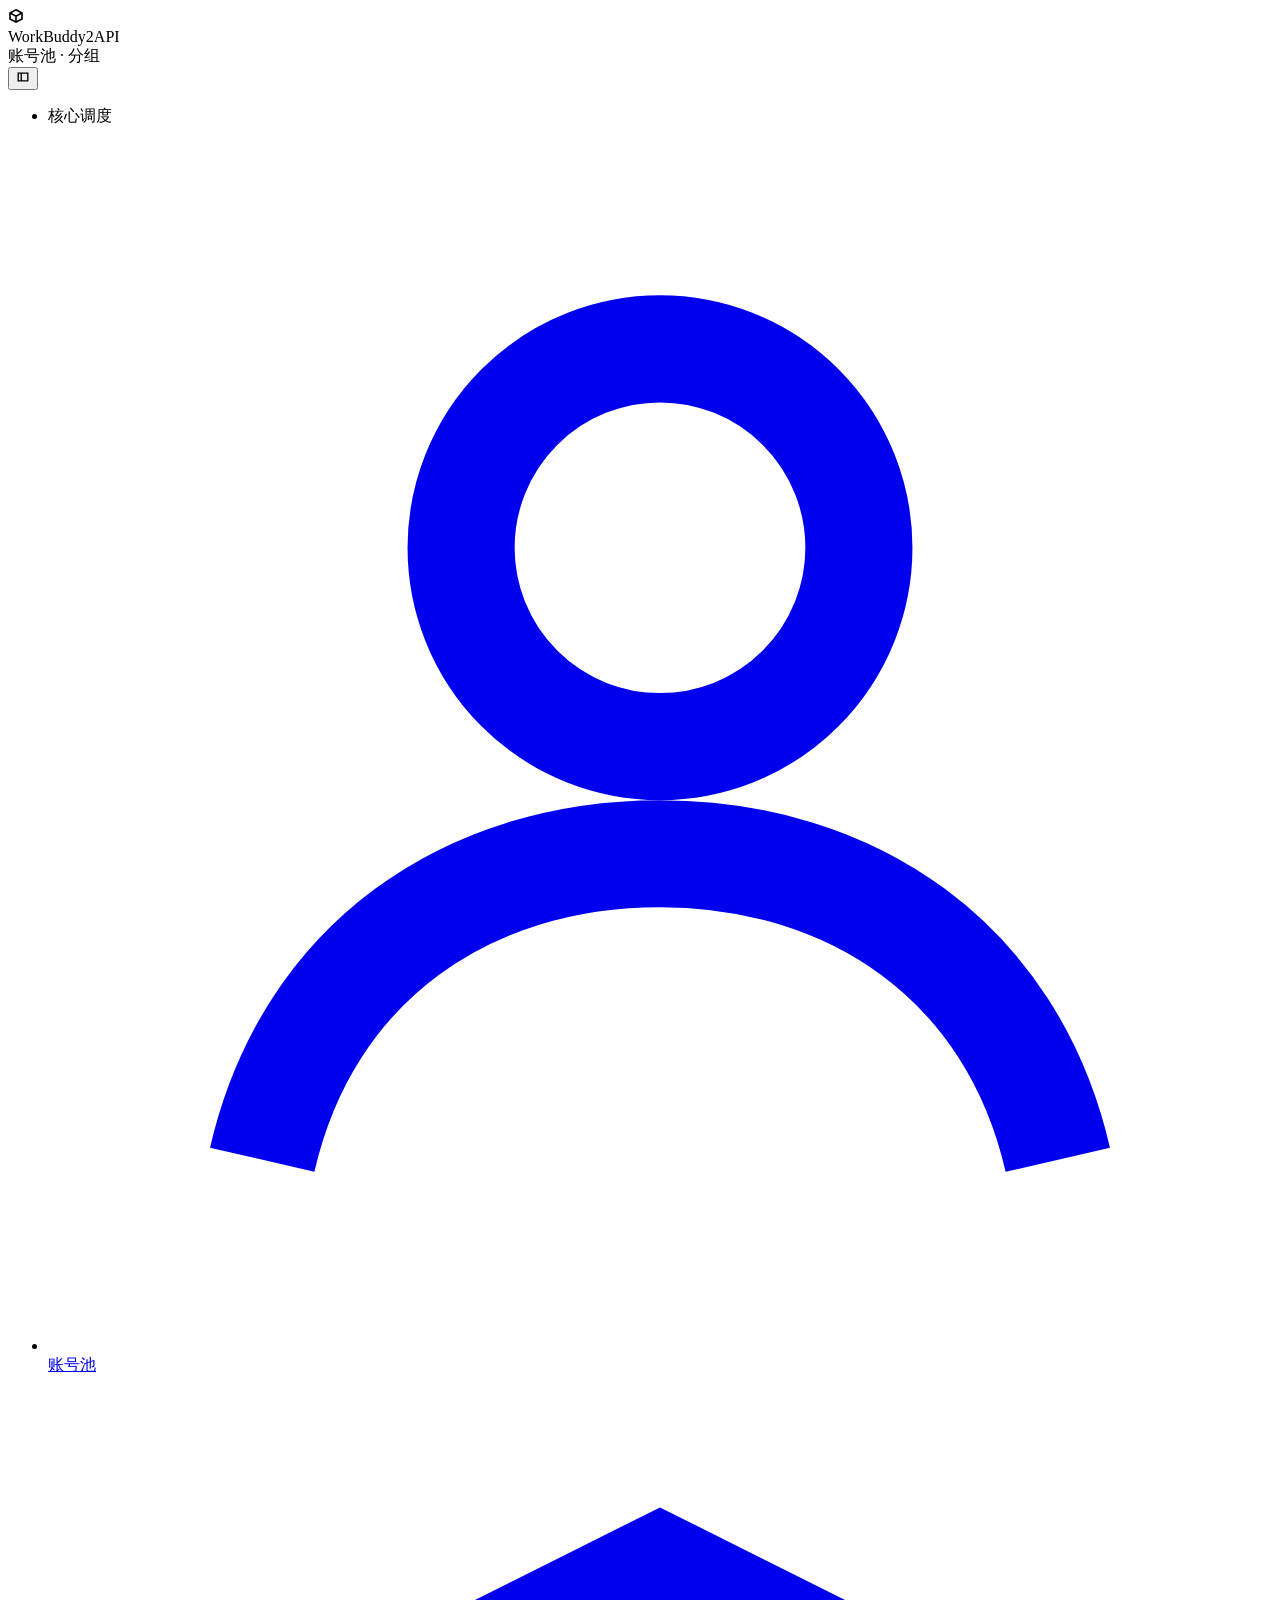
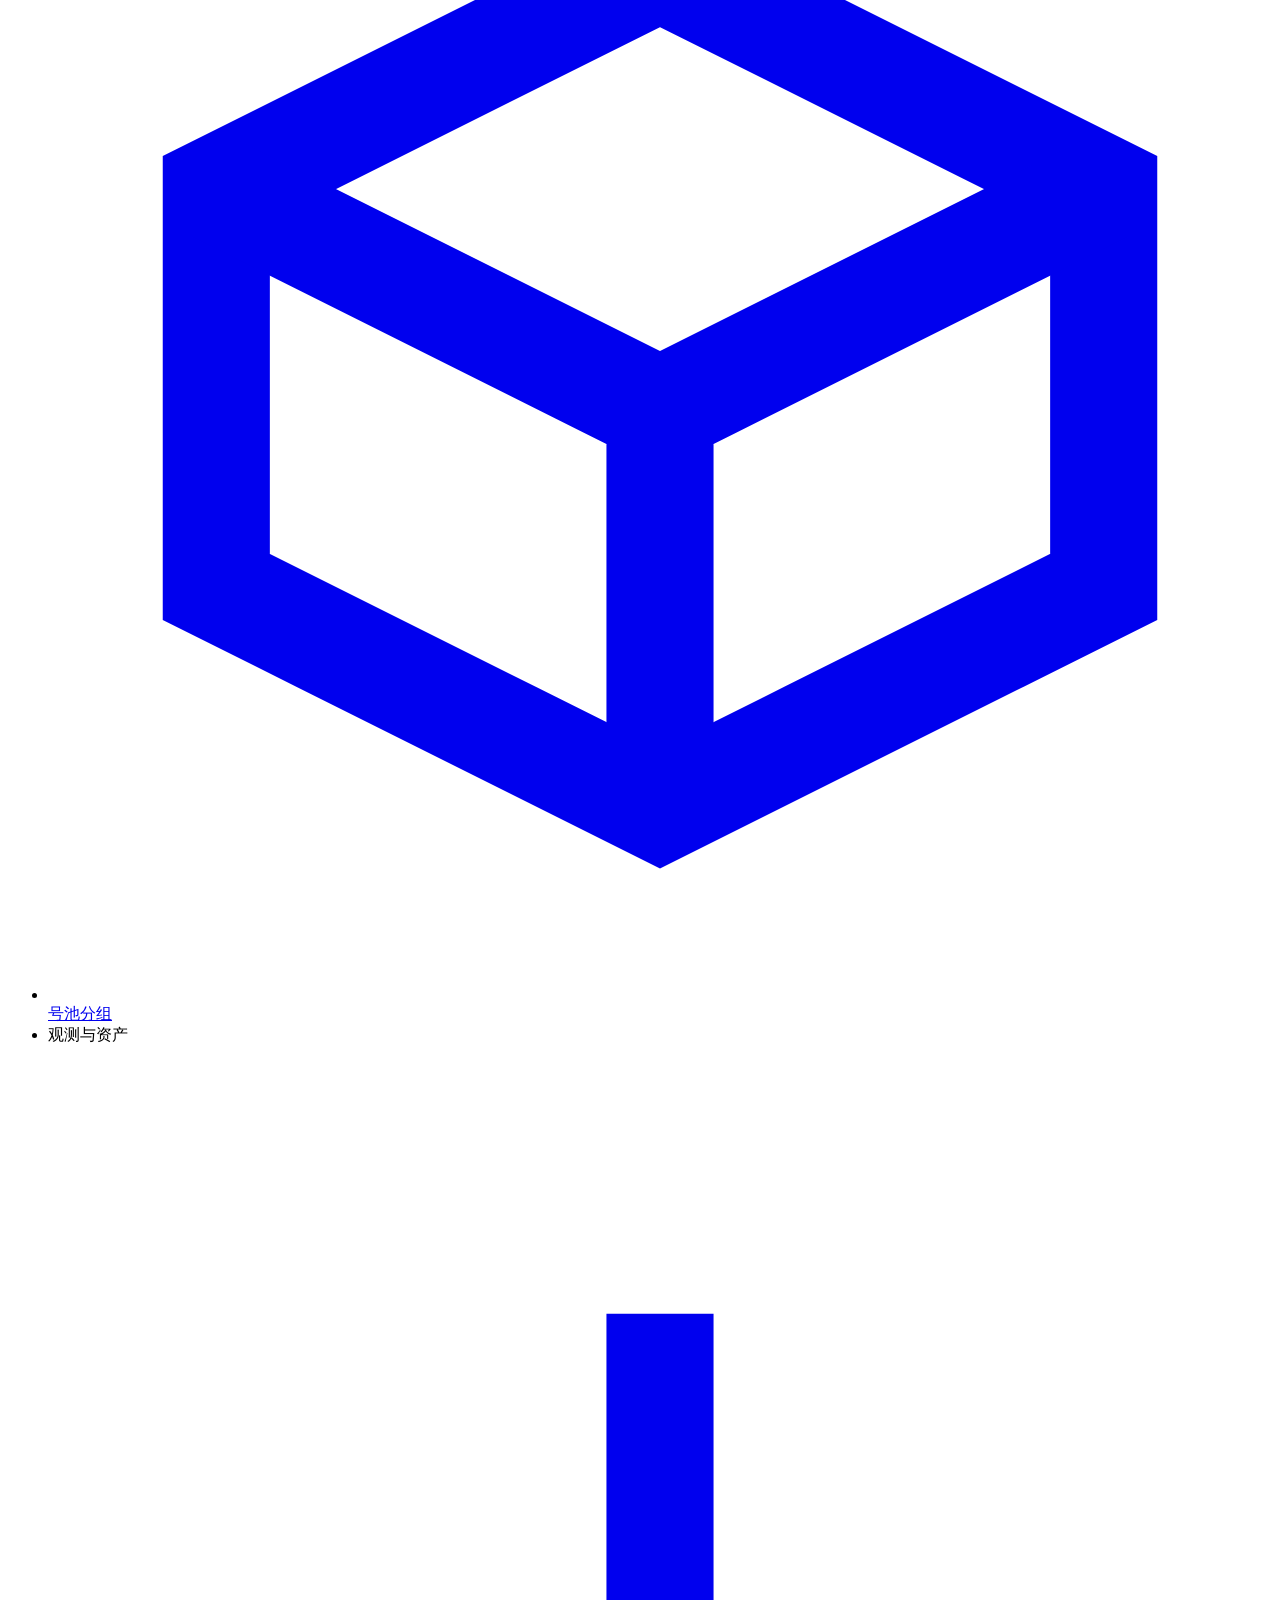
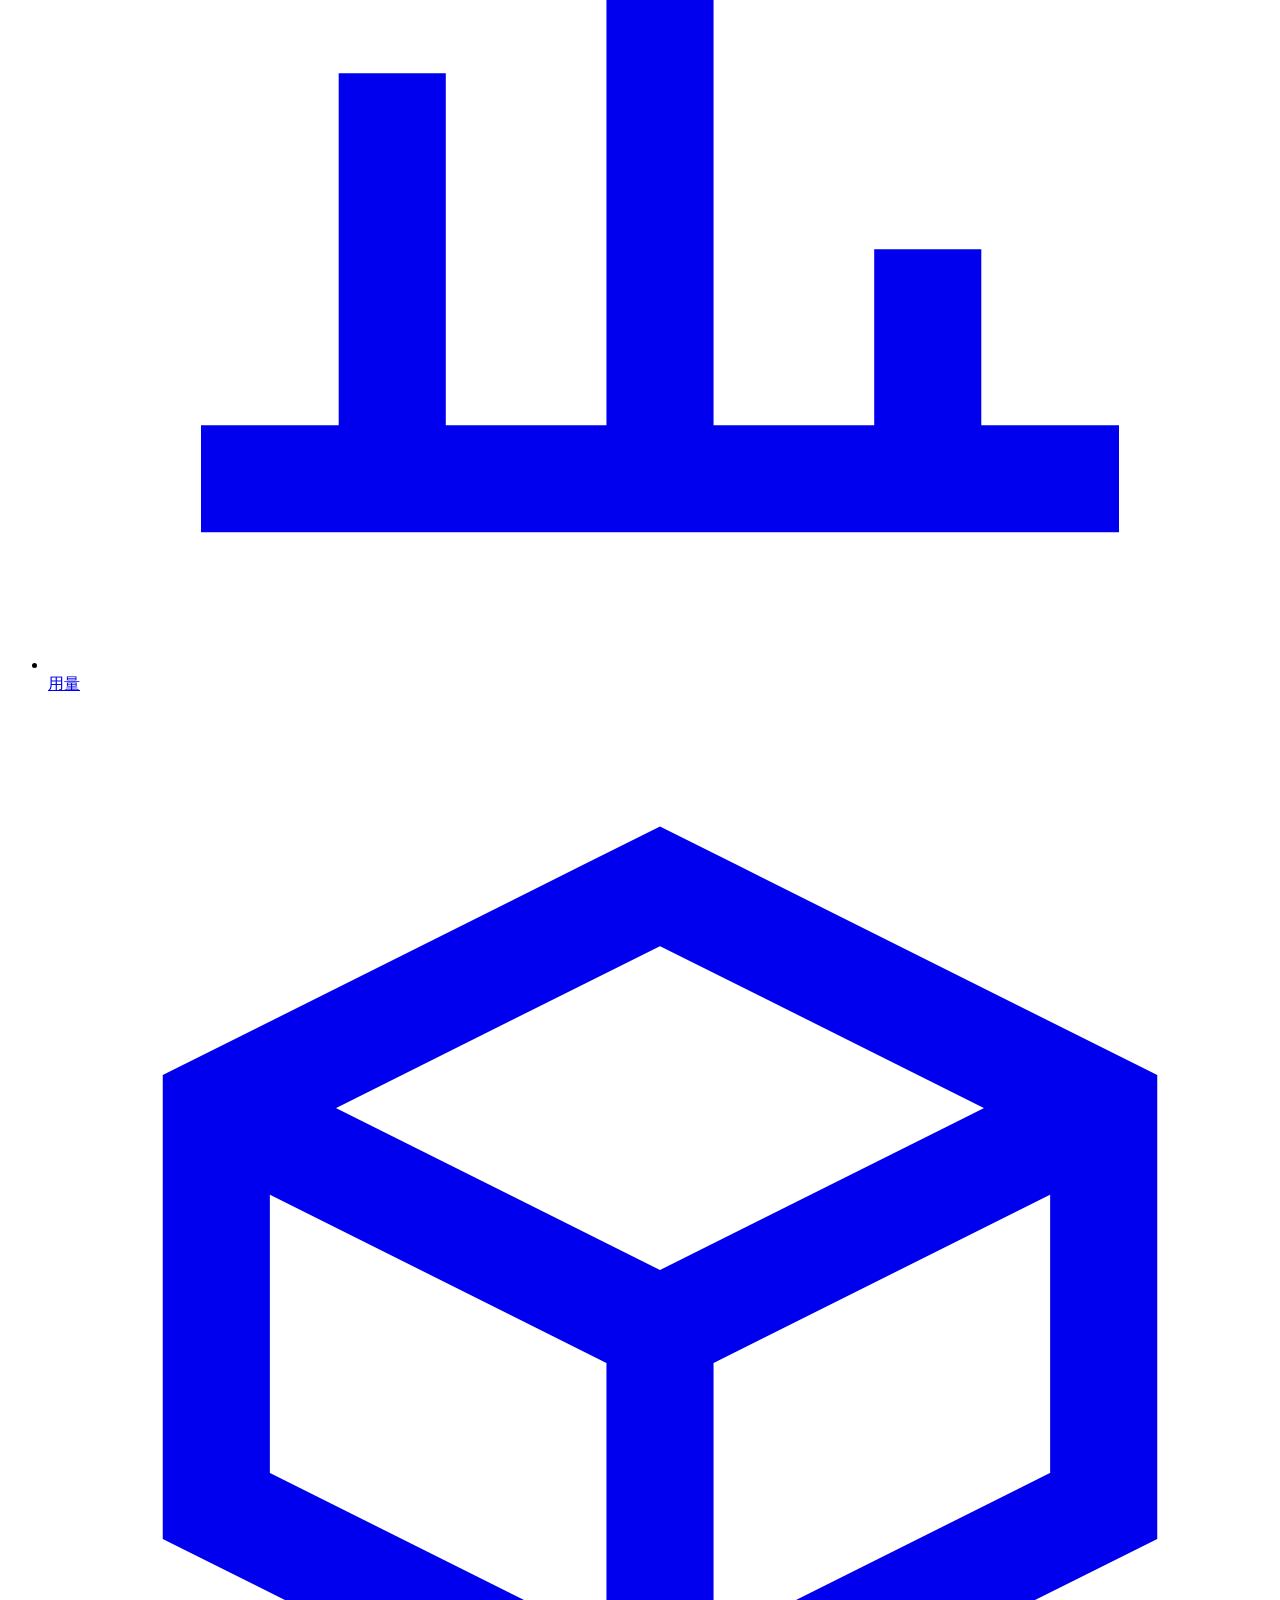
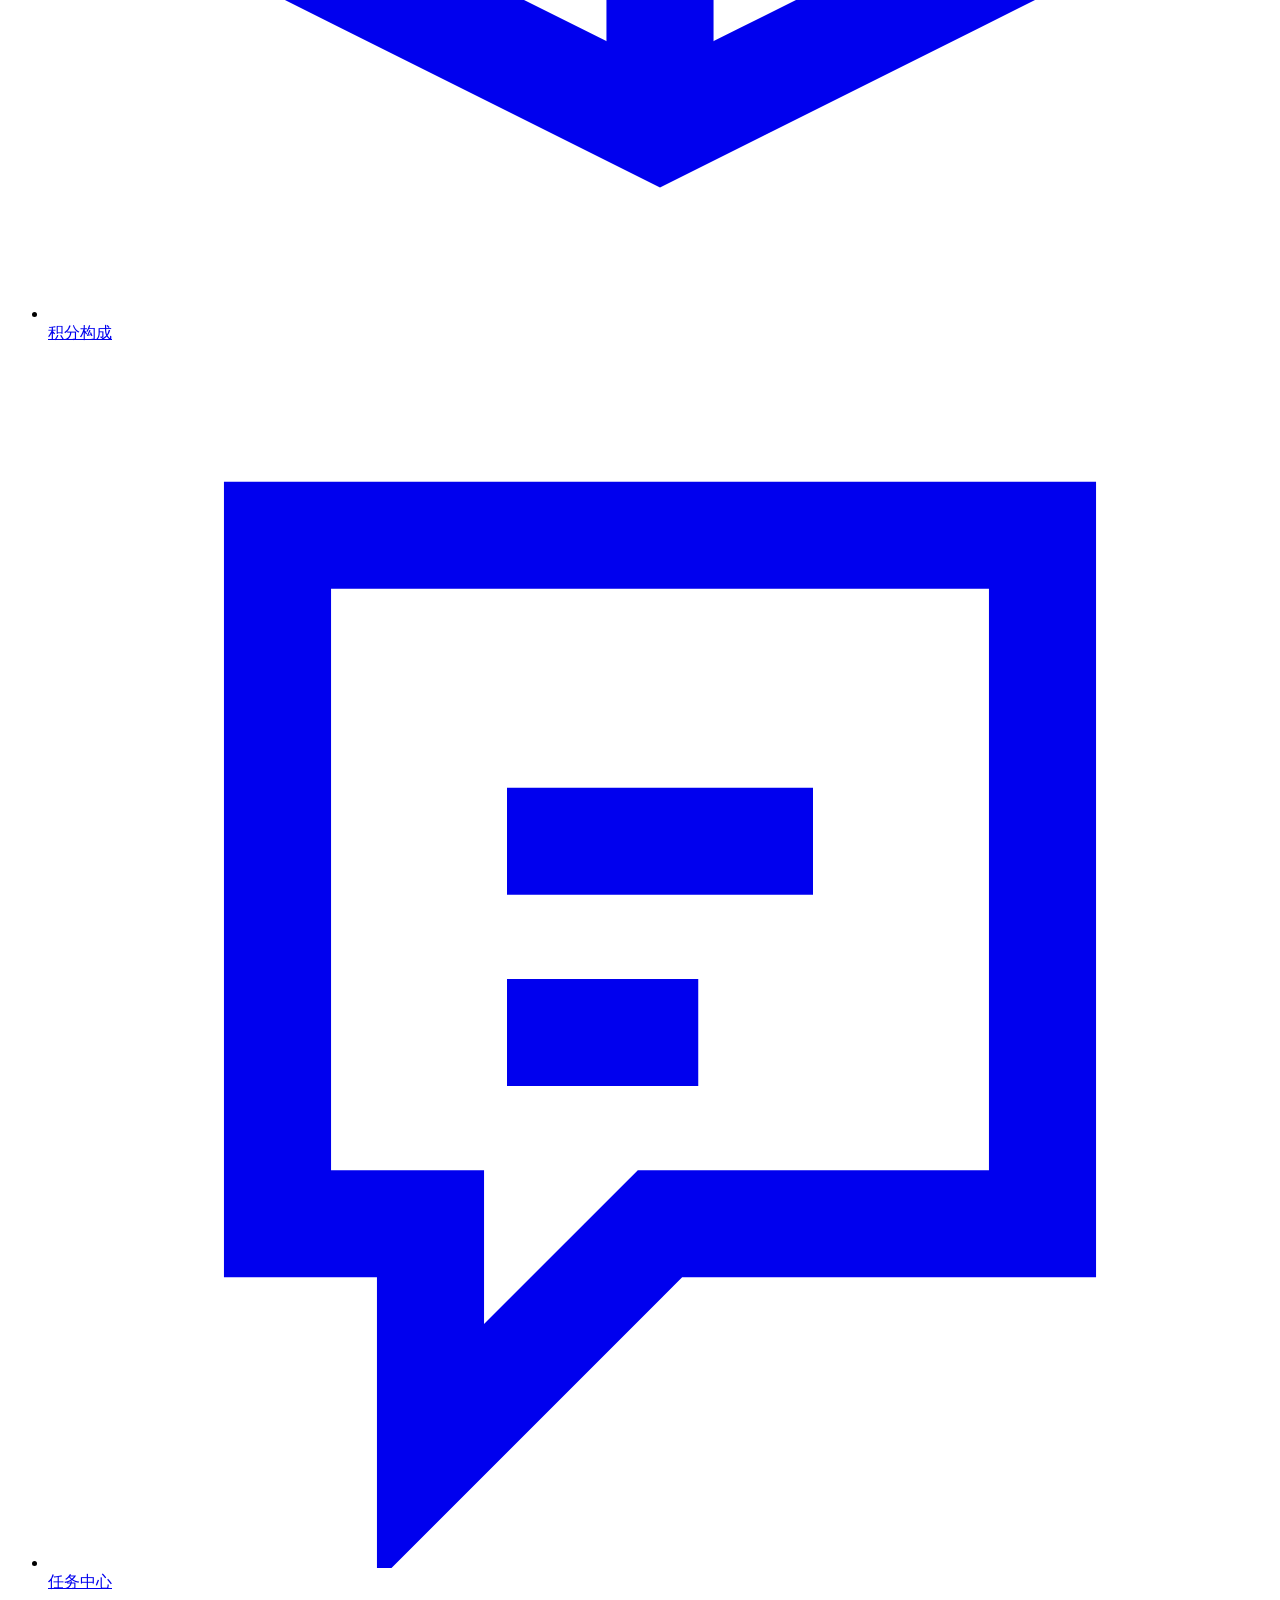
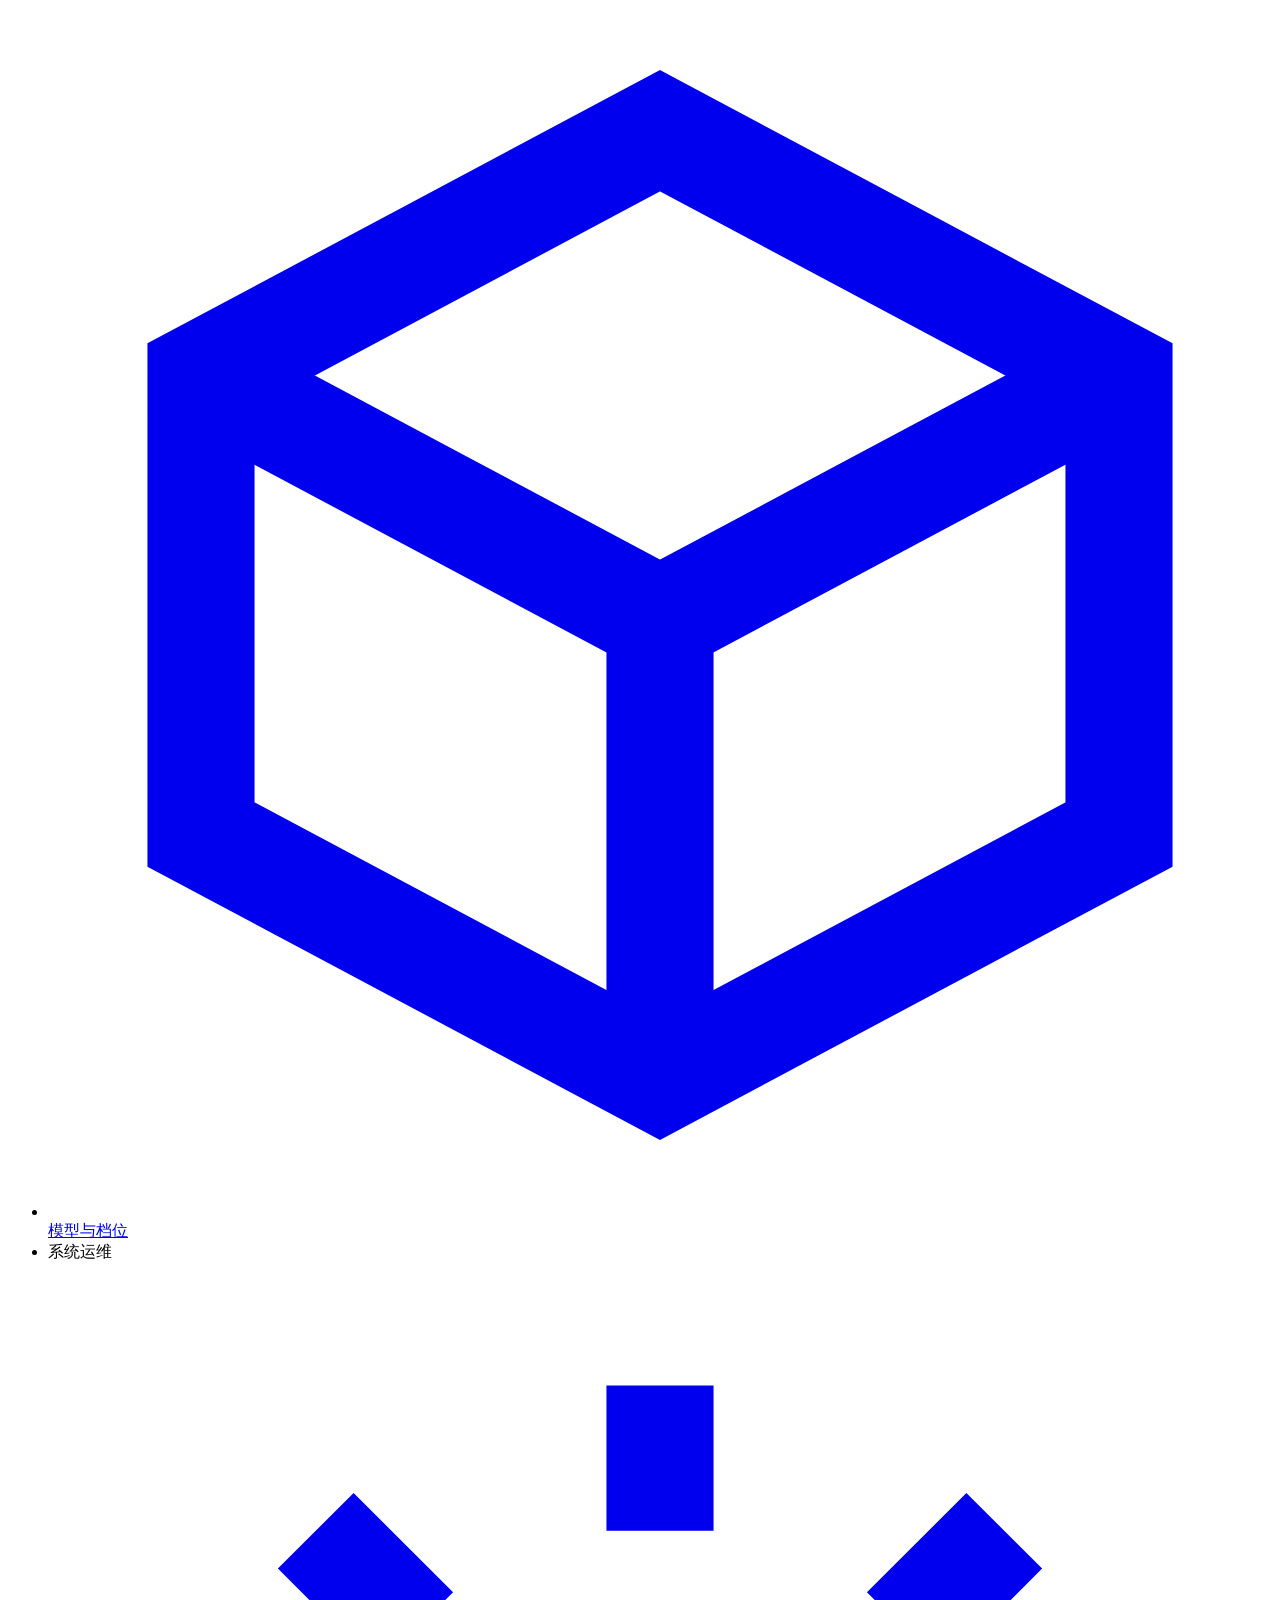
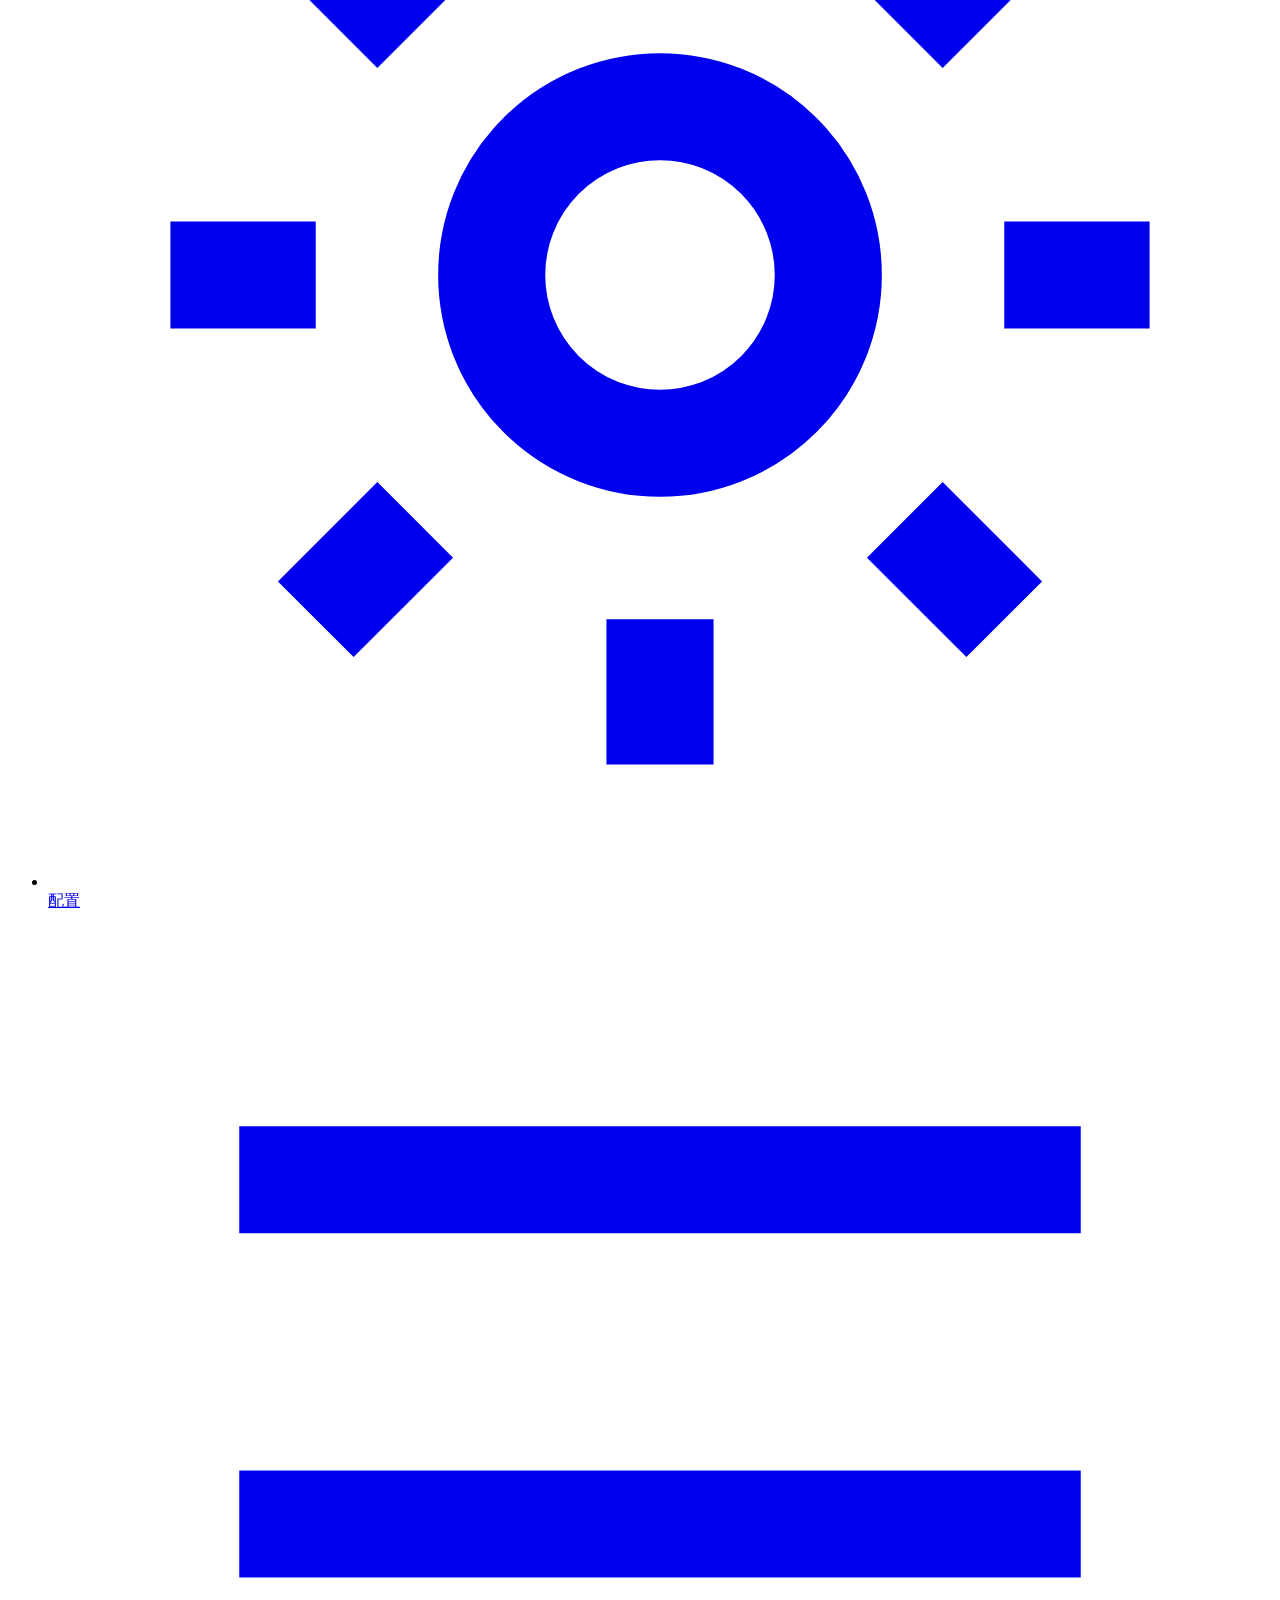
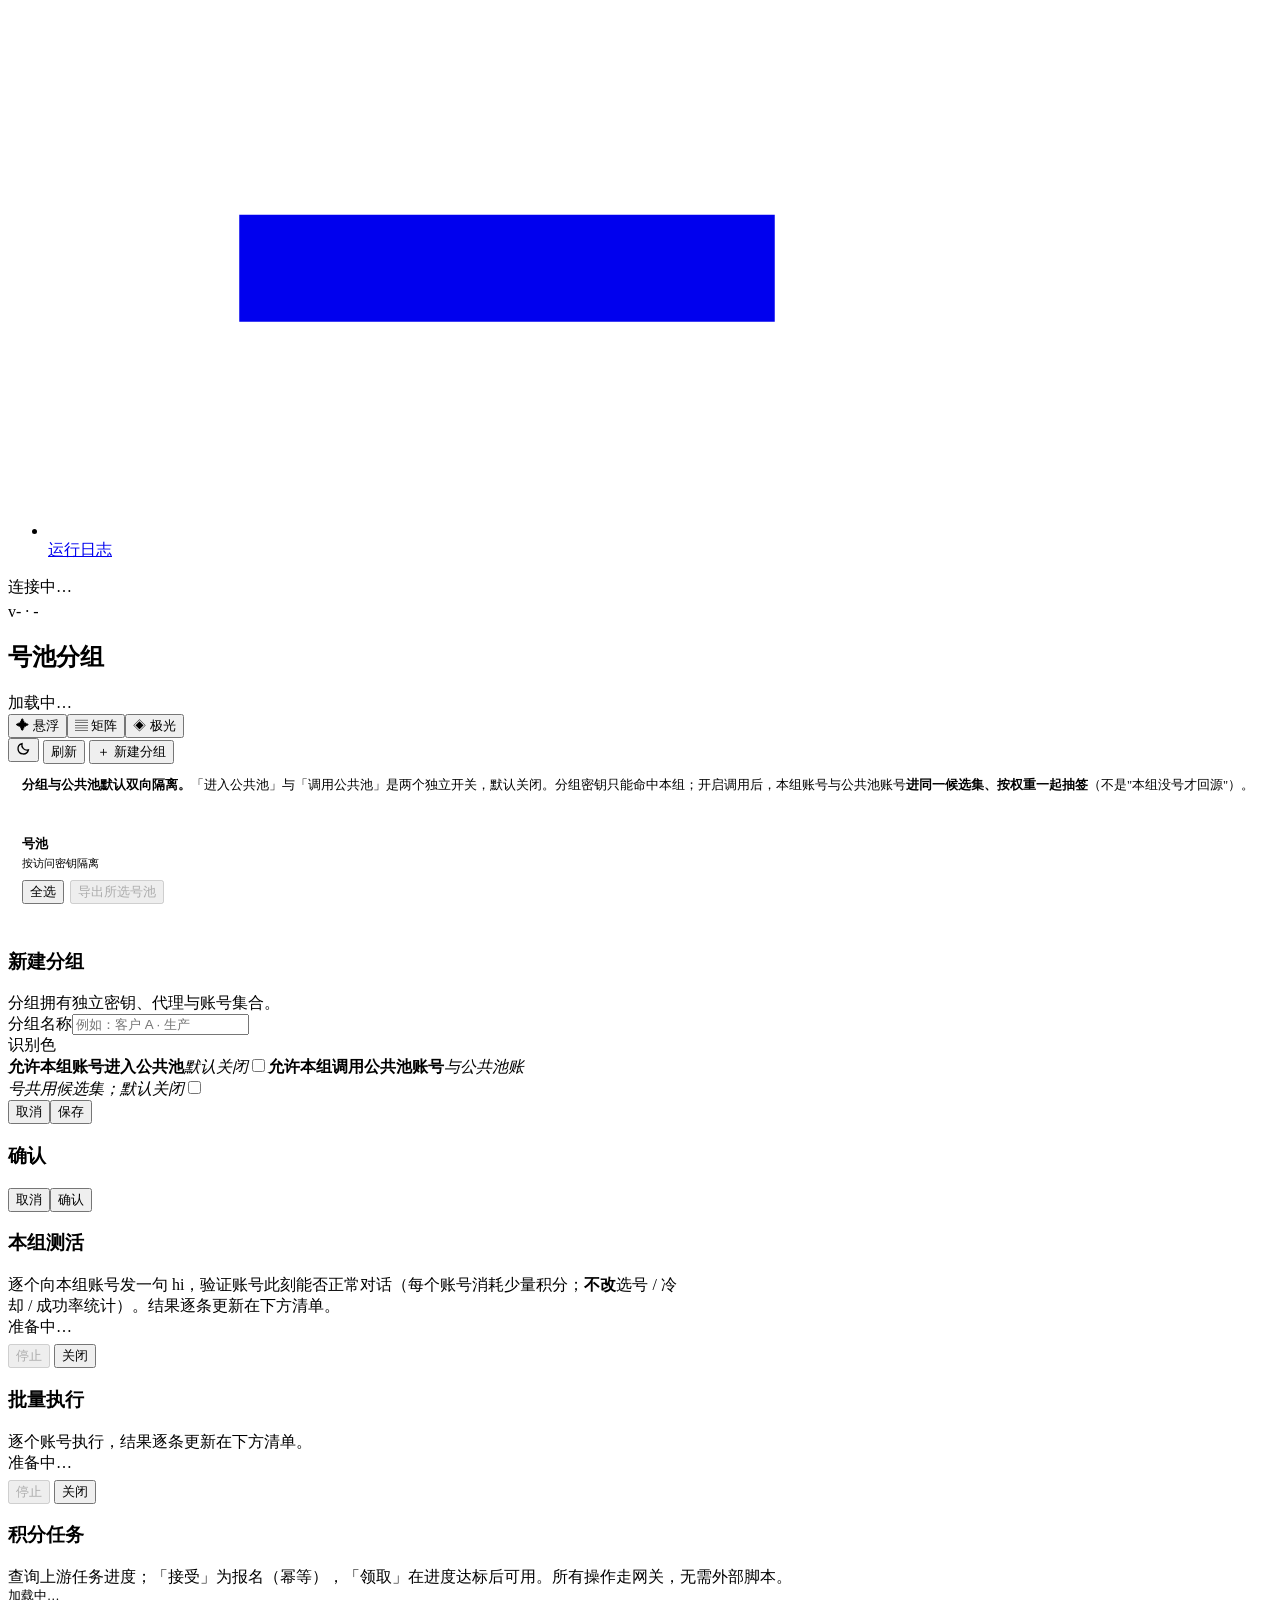
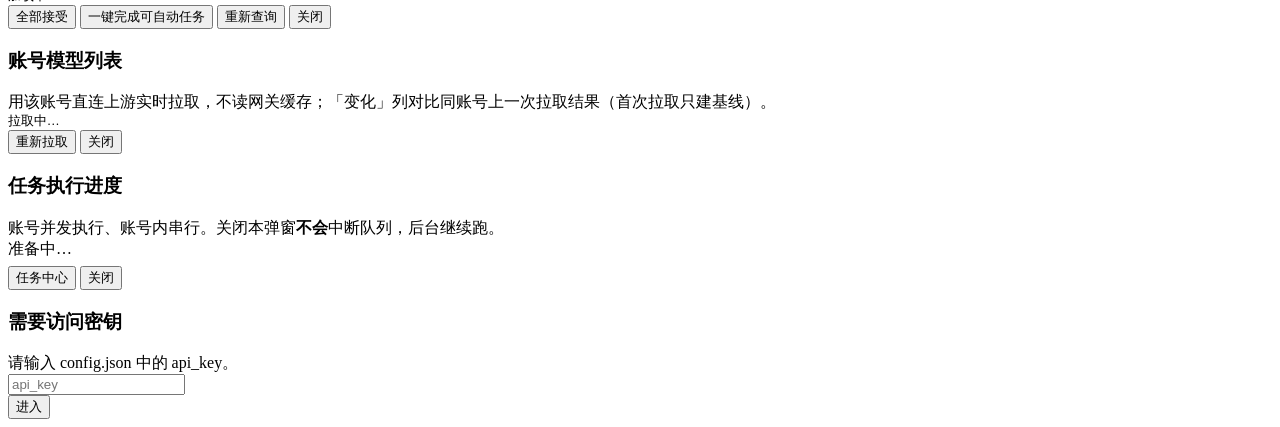
==== commit da1bc216: "feat(panel): 控制台 UI 深度焕新（Bento 指标矩阵、分组导航坞与三套高辨识度空间预设）" ====
--- a/internal/panel/groups.html
+++ b/internal/panel/groups.html
@@ -108,16 +108,20 @@
 <div class="shell">
   <nav class="nav">
     <div class="brand">
+      <div class="brand-logo" aria-hidden="true"><svg viewBox="0 0 16 16" width="16" height="16" fill="none" stroke="currentColor" stroke-width="1.6"><path d="M8 1.8 14 5v6L8 14.2 2 11V5z"/><path d="M2 5l6 3.2L14 5M8 8.2v6"/></svg></div>
       <div class="brand-text"><div class="name">WorkBuddy2API</div><div class="sub" id="navSub">账号池 · 分组</div></div>
       <button class="icon ghost nav-toggle" id="btnNavCollapse" title="折叠 / 展开侧边栏" aria-label="折叠侧边栏"><svg viewBox="0 0 16 16" width="14" height="14" fill="none" stroke="currentColor" stroke-width="1.5"><path d="M2.5 3.5h11v9h-11z"/><path d="M6 3.5v9"/></svg></button>
     </div>
     <ul>
+      <li class="nav-sec"><span>核心调度</span></li>
       <li><a href="/panel/#accounts" title="账号池"><svg viewBox="0 0 16 16" fill="none" stroke="currentColor" stroke-width="1.4"><circle cx="8" cy="5.5" r="2.6"/><path d="M2.8 13.5c.6-2.6 2.7-4 5.2-4s4.6 1.4 5.2 4"/></svg><span class="nav-label">账号池</span></a></li>
       <li><a href="/panel/groups" class="on" title="号池分组"><svg viewBox="0 0 16 16" fill="none" stroke="currentColor" stroke-width="1.4"><path d="M2.2 5.4 8 2.5l5.8 2.9v5.2L8 13.5l-5.8-2.9z"/><path d="M2.2 5.4 8 8.3l5.8-2.9M8 8.3v5.2"/></svg><span class="nav-label">号池分组</span></a></li>
+      <li class="nav-sec"><span>观测与资产</span></li>
       <li><a href="/panel/#usage" title="用量"><svg viewBox="0 0 16 16" fill="none" stroke="currentColor" stroke-width="1.4"><path d="M2 13.5h12"/><path d="M4.5 13.5V8.2M8 13.5V3.5M11.5 13.5v-3"/></svg><span class="nav-label">用量</span></a></li>
       <li><a href="/panel/#packages" title="积分构成"><svg viewBox="0 0 16 16" fill="none" stroke="currentColor" stroke-width="1.4"><path d="M2.2 5.4 8 2.5l5.8 2.9v5.2L8 13.5l-5.8-2.9z"/><path d="M2.2 5.4 8 8.3l5.8-2.9M8 8.3v5.2"/></svg><span class="nav-label">积分构成</span></a></li>
       <li><a href="/panel/#taskscenter" title="任务中心"><svg viewBox="0 0 16 16" fill="none" stroke="currentColor" stroke-width="1.4"><path d="M3 2.5h10v9H8l-3 3v-3H3z"/><path d="M6 6.5h4M6 9h2.5"/></svg><span class="nav-label">任务中心</span></a></li>
       <li><a href="/panel/#models" title="模型与档位"><svg viewBox="0 0 16 16" fill="none" stroke="currentColor" stroke-width="1.4"><path d="M8 1.8 14 5v6L8 14.2 2 11V5z"/><path d="M2 5l6 3.2L14 5M8 8.2v6"/></svg><span class="nav-label">模型与档位</span></a></li>
+      <li class="nav-sec"><span>系统运维</span></li>
       <li><a href="/panel/#config" title="配置"><svg viewBox="0 0 16 16" fill="none" stroke="currentColor" stroke-width="1.4"><circle cx="8" cy="8" r="2.2"/><path d="M8 1.6v1.9M8 12.5v1.9M1.6 8h1.9M12.5 8h1.9M3.5 3.5l1.3 1.3M11.2 11.2l1.3 1.3M12.5 3.5l-1.3 1.3M4.8 11.2l-1.3 1.3"/></svg><span class="nav-label">配置</span></a></li>
       <li><a href="/panel/#logs" title="运行日志"><svg viewBox="0 0 16 16" fill="none" stroke="currentColor" stroke-width="1.4"><path d="M2.5 3.5h11M2.5 8h11M2.5 12.5h7"/></svg><span class="nav-label">运行日志</span></a></li>
     </ul>
@@ -129,7 +133,7 @@
   <div class="main">
     <div class="topbar">
       <h2>号池分组</h2><span class="meta" id="topMeta">加载中…</span><span class="grow"></span>
-      <div class="style-seg" id="uiStyleSeg" role="group" aria-label="界面风格预设"><button type="button" data-ui-style="a" class="on" title="风格 A：Linear 极简精密风">极简</button><button type="button" data-ui-style="b" title="风格 B：Cloudflare 高密运维风（平铺全部行操作）">高密</button><button type="button" data-ui-style="c" title="风格 C：Raycast 玻璃光感风">光感</button></div>
+      <div class="style-seg" id="uiStyleSeg" role="group" aria-label="界面风格预设"><button type="button" data-ui-style="a" class="on" title="风格 A：Linear 悬浮内嵌舱（默认）">✦ 悬浮</button><button type="button" data-ui-style="b" title="风格 B：Cloudflare 高密工业矩阵（平铺全部行操作）">▤ 矩阵</button><button type="button" data-ui-style="c" title="风格 C：Raycast 极光毛玻璃">◈ 极光</button></div>
       <button class="icon ghost" id="btnTheme" title="切换明暗" aria-label="切换主题"><svg id="icoTheme" viewBox="0 0 16 16" width="15" height="15" fill="none" stroke="currentColor" stroke-width="1.4"><path d="M13.2 9.6A5.6 5.6 0 0 1 6.4 2.8a5.6 5.6 0 1 0 6.8 6.8z"/></svg></button>
       <button id="btnRefresh">刷新</button>
       <button class="primary" data-act="new-group">＋ 新建分组</button>
